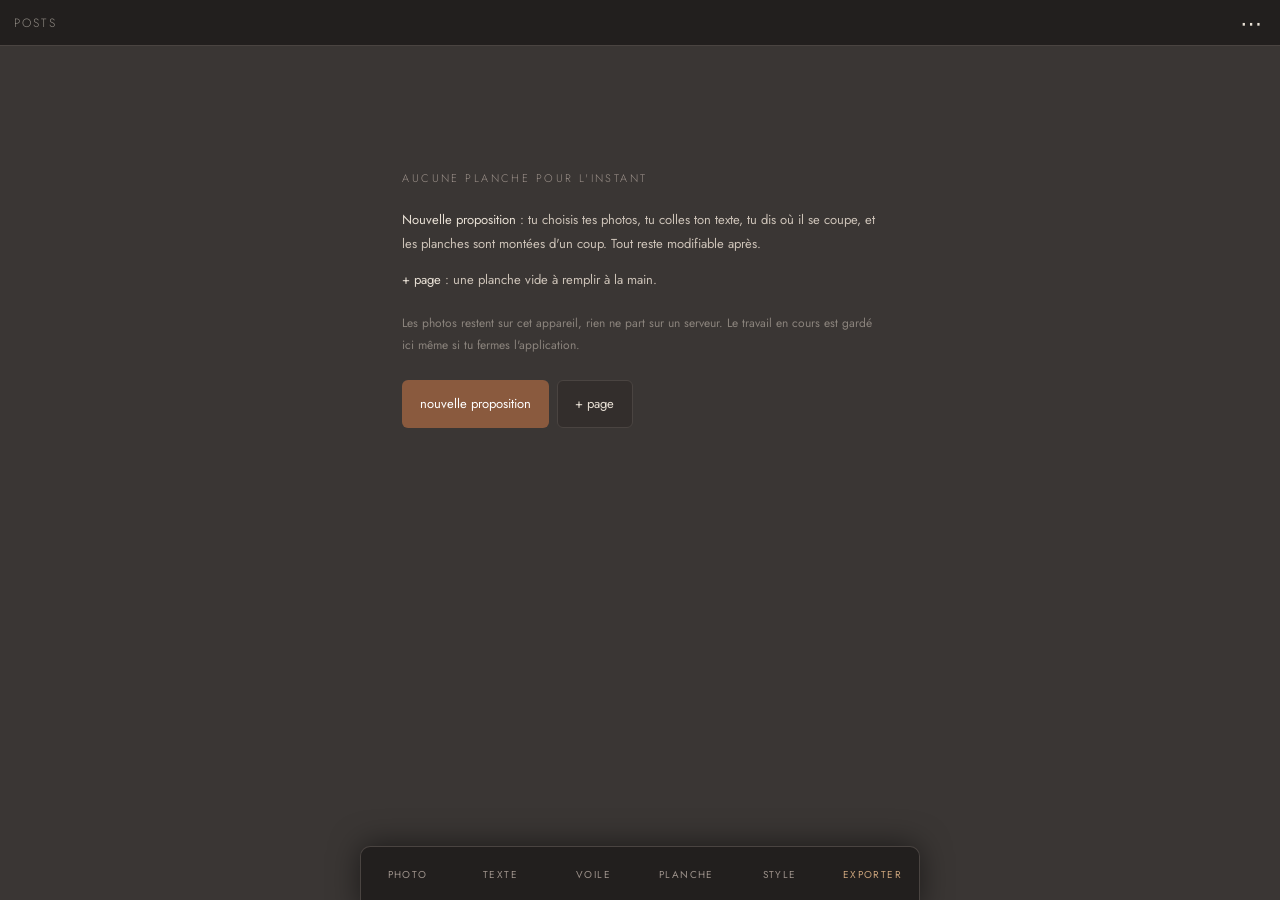
==== Posts (PC).html @ 18a252bb "Générateur de posts refait en PWA : gestes tactiles, panneaux, export par partage Remplace le fichie" ====
<!doctype html>
<html lang="fr">
<head>
<meta charset="utf-8">
<meta name="viewport" content="width=device-width,initial-scale=1,viewport-fit=cover,user-scalable=no">
<title>Posts</title>
<meta name="description" content="Générateur de planches Instagram — Lucas Machut">
<meta name="theme-color" content="#221f1e">
<meta name="mobile-web-app-capable" content="yes">
<meta name="apple-mobile-web-app-capable" content="yes">
<meta name="apple-mobile-web-app-status-bar-style" content="black-translucent">
<meta name="apple-mobile-web-app-title" content="Posts">
<link rel="icon" href="app/icons/icon-192.png">
<link rel="apple-touch-icon" href="app/icons/apple-touch-icon.png">
<link rel="preconnect" href="https://fonts.googleapis.com">
<link rel="preconnect" href="https://fonts.gstatic.com" crossorigin>
<link href="https://fonts.googleapis.com/css2?family=Special+Elite&family=Jost:wght@200;300;400&family=Questrial&family=Josefin+Sans:wght@200;300&family=Newsreader:ital,opsz,wght@0,6..72,300;1,6..72,300&display=swap" rel="stylesheet">
<style>
:root{
  --papel:#F2ECE3; --tinta:#161113; --terra:#604C41; --brasa:#8A5A3E; --areia:#D8CCBC;
  --ui:#221f1e; --ui2:#2b2725; --ui3:#332e2c; --line:#4a4441; --txt:#e8e0d5; --mut:#9c918a;
  --pw:760px; --ph:950px; --fonte:'Special Elite'; --track:.12em;
  --grainimg:none; --grainpx:512px;
  --bar:54px; --sab:env(safe-area-inset-bottom,0px); --sat:env(safe-area-inset-top,0px);
}
*{box-sizing:border-box;-webkit-tap-highlight-color:transparent}
html{-webkit-text-size-adjust:100%}
body{margin:0;background:#3a3634;color:var(--tinta);font-family:'Jost',system-ui,sans-serif;overscroll-behavior-y:none}
button,input,select,textarea{font:inherit}
button{cursor:pointer}

/* ---------- en-tete ---------- */
#top{position:fixed;top:0;left:0;right:0;z-index:50;background:var(--ui);color:var(--txt);
  padding-top:var(--sat);height:calc(46px + var(--sat));display:flex;align-items:center;gap:.6rem;
  padding-left:14px;padding-right:6px;border-bottom:1px solid var(--line);font-size:12px}
#top .brand{letter-spacing:.18em;text-transform:uppercase;opacity:.55;font-weight:300}
#pageInfo{margin-left:auto;opacity:.8}
#menuBtn{background:none;border:0;color:var(--txt);font-size:22px;line-height:1;padding:8px 12px}

/* ---------- planches ---------- */
#stage{padding:calc(60px + var(--sat)) 0 calc(var(--bar) + var(--sab) + 30px)}
body.sheet-open #stage{padding-bottom:calc(58vh + var(--bar))}
.page{width:var(--pw);height:var(--ph);margin:14px auto;background:var(--papel);position:relative;overflow:hidden;
  box-shadow:0 10px 40px rgba(0,0,0,.45);scroll-margin-top:calc(58px + var(--sat));outline:2px solid transparent;outline-offset:3px;transition:outline-color .15s}
.page.active{outline-color:var(--brasa)}
.page .num{position:absolute;bottom:6px;right:8px;font-size:10px;letter-spacing:.2em;color:#fff;opacity:.5;z-index:12;
  text-shadow:0 0 3px rgba(0,0,0,.8);padding:6px;cursor:pointer}
.page.active .num{opacity:1;color:#f5cf8a}

.ph{position:relative;overflow:hidden;background:#ddd5c9;touch-action:pan-y;cursor:grab;user-select:none;-webkit-user-select:none}
.page.active .ph{touch-action:none}
.ph.grabbing{cursor:grabbing}
.ph img{position:absolute;display:block;pointer-events:none;user-select:none;-webkit-user-drag:none;max-width:none}
.ph.sel{outline:3px solid var(--brasa);outline-offset:-3px}
.ph.empty .lab{position:absolute;inset:0;display:flex;align-items:center;justify-content:center;text-align:center;
  color:#8b7f74;font-size:12px;letter-spacing:.08em;padding:1rem}
.l-full{position:absolute;inset:0}
.l-full .ph{position:absolute;inset:0}
.l-duo{display:grid;grid-template-rows:1fr 1fr;height:100%}
.l-trio{display:grid;grid-template-rows:1fr 1fr 1fr;height:100%}
.l-duoV{display:grid;grid-template-columns:1fr 1fr;height:100%}
.l-trioV{display:grid;grid-template-columns:1fr 1fr 1fr;height:100%}

.veil{position:absolute;inset:0;z-index:2;pointer-events:none}
.grain{position:absolute;inset:0;z-index:5;pointer-events:none;mix-blend-mode:soft-light;
  background-image:var(--grainimg);background-size:var(--grainpx) var(--grainpx);background-repeat:repeat}

.over{position:absolute;z-index:10;transform:translate(-50%,-50%);
  font-family:var(--fonte),sans-serif;font-weight:200;letter-spacing:var(--track);
  font-size:calc(var(--pw) * 0.032 * var(--fs, 1));line-height:2.15;
  color:#fff;text-shadow:0 .04em .7em rgba(0,0,0,.75);white-space:pre-wrap;overflow-wrap:normal;
  touch-action:pan-y;cursor:move;user-select:none;-webkit-user-select:none;padding:.2em 0}
.page.active .over{touch-action:none}
.over.dark{color:var(--tinta);text-shadow:0 .04em .6em rgba(242,236,227,.8)}

/* ---------- etat vide ---------- */
#empty{max-width:520px;margin:12vh auto 0;padding:0 1.4rem;color:#cdc3b8;font-size:13px;line-height:1.85}
#empty h1{font-weight:300;font-size:11px;letter-spacing:.22em;text-transform:uppercase;color:var(--mut);margin:0 0 1.2rem}
#empty p{margin:0 0 .8rem}
#empty b{color:var(--txt);font-weight:400}
#empty .sm{opacity:.55;font-size:12px;margin-top:1.2rem}
#empty .acts{margin-top:1.5rem;display:flex;gap:.5rem;flex-wrap:wrap}
#empty button{background:var(--brasa);color:#fff;border:0;border-radius:6px;padding:.7rem 1.1rem;font-size:13px}
#empty button.sec{background:var(--ui3);border:1px solid var(--line);color:var(--txt)}

/* ---------- barre du bas ---------- */
#bar{position:fixed;left:0;right:0;bottom:0;z-index:70;background:var(--ui);border-top:1px solid var(--line);
  display:grid;grid-template-columns:repeat(6,1fr);height:calc(var(--bar) + var(--sab));padding-bottom:var(--sab)}
#bar button{background:none;border:0;color:var(--mut);font-size:10px;letter-spacing:.14em;text-transform:uppercase;
  padding:0;display:flex;align-items:center;justify-content:center;border-top:2px solid transparent}
#bar button.on{color:#f5cf8a;border-top-color:var(--brasa)}
#bar button[data-sheet=export]{color:#c9a27a}

/* ---------- panneau ---------- */
#sheet{position:fixed;left:50%;transform:translate(-50%,110%);bottom:calc(var(--bar) + var(--sab));width:100%;max-width:560px;
  max-height:55vh;background:#1c1a19;color:var(--txt);z-index:65;border-radius:14px 14px 0 0;box-shadow:0 -8px 30px rgba(0,0,0,.5);
  display:flex;flex-direction:column;transition:transform .22s;font-size:13px}
#sheet.open{transform:translate(-50%,0)}
.sh-head{display:flex;align-items:center;padding:.6rem .5rem .3rem 1rem;flex-shrink:0}
.sh-head span{font-size:11px;letter-spacing:.18em;text-transform:uppercase;color:var(--mut)}
#shClose{margin-left:auto;background:none;border:0;color:var(--mut);font-size:24px;line-height:1;padding:4px 12px}
#shBody{overflow-y:auto;-webkit-overflow-scrolling:touch;padding:.2rem 1rem calc(1rem + var(--sab));min-height:0}

#shBody h4,.box h4{margin:1rem 0 .45rem;font-size:10px;letter-spacing:.16em;text-transform:uppercase;color:var(--mut);font-weight:400}
.hint{color:var(--mut);font-size:12px;line-height:1.5;margin:.3rem 0 .5rem}
.hint.ok,.ok{color:#9fe09f}
.warn{color:#e0a45c;font-size:12px;line-height:1.5;margin:.4rem 0 .6rem}
.row{display:flex;align-items:center;gap:.5rem;margin:.5rem 0}
.row>span{width:74px;flex-shrink:0;color:var(--mut);font-size:12px}
.row>i{color:var(--mut)}
.row b{min-width:44px;text-align:right;font-weight:400;font-size:12px;color:#f0e8dd}
.row .hint{margin:0}
input[type=range]{flex:1;min-width:0;accent-color:var(--brasa);height:28px;margin:0}
input[type=number],input[type=text],select,textarea{background:var(--ui2);border:1px solid var(--line);color:var(--txt);border-radius:6px;padding:.5rem .6rem;font-size:14px}
input[type=number]{width:84px}
input[type=text]{flex:1;min-width:0}
select{width:100%;margin:.3rem 0}
textarea{width:100%;resize:vertical;line-height:1.6;display:block;margin:.2rem 0 .4rem}
.chips{display:flex;flex-wrap:wrap;gap:6px;margin:.2rem 0 .4rem}
.chips button{background:var(--ui3);border:1px solid var(--line);color:var(--txt);border-radius:20px;padding:.45rem .8rem;font-size:12px}
.chips button.on{background:var(--brasa);border-color:#a06a49;color:#fff}
.btns{display:flex;gap:6px;margin:.4rem 0;flex-wrap:wrap}
.btns button,.btn{flex:1;background:var(--ui3);border:1px solid var(--line);color:var(--txt);border-radius:6px;padding:.6rem .5rem;font-size:12px;text-align:center;min-width:0}
.btns button.on{background:var(--brasa);border-color:#a06a49;color:#fff}
.btns button.go,.btn.go{background:var(--brasa);border-color:#a06a49;color:#fff}
.btns button.sec{opacity:.8}
.btns button.danger{color:#e08a7a}
.btns button:disabled{opacity:.4}
button.sq{background:var(--ui3);border:1px solid var(--line);color:var(--txt);border-radius:6px;width:40px;height:34px;flex-shrink:0;padding:0}
.btn.file{position:relative;overflow:hidden;display:inline-block;cursor:pointer;flex:0 0 auto;padding:.55rem .9rem}
.btn.file input{position:absolute;inset:0;opacity:0;cursor:pointer;width:100%}
.bankctl{display:flex;gap:6px;align-items:stretch;margin:.3rem 0 .6rem}
#grid{display:grid;grid-template-columns:repeat(3,1fr);gap:6px}
#grid figure{margin:0;position:relative;background:#0e0d0d;border-radius:4px;aspect-ratio:1;overflow:hidden;cursor:pointer;
  display:flex;align-items:center;justify-content:center}
#grid img{max-width:100%;max-height:100%;object-fit:contain;display:block}
#grid figure.used{opacity:.5}
#grid figcaption{position:absolute;left:0;right:0;bottom:0;background:rgba(0,0,0,.7);color:#f5cf8a;font-size:10px;padding:2px 5px;
  white-space:nowrap;overflow:hidden;text-overflow:ellipsis}

/* ---------- modales ---------- */
#modal{display:none;position:fixed;inset:0;z-index:80;background:rgba(18,16,15,.94);color:var(--txt);overflow:auto;
  padding:calc(4vh + var(--sat)) 4vw 6vh;font-size:13px;line-height:1.7;-webkit-overflow-scrolling:touch}
#modal.open{display:block}
.box{max-width:640px;margin:0 auto;background:var(--ui);padding:1.3rem 1.2rem;border-radius:10px}
.box h2{font-weight:300;letter-spacing:.14em;text-transform:uppercase;font-size:12px;margin:0 0 1rem;color:var(--mut)}
.box p{margin:0 0 .8rem}
.box b{font-weight:400;color:#fff}
.box .lab{display:block;color:var(--mut);font-size:11px;letter-spacing:.1em;text-transform:uppercase;margin:1rem 0 .4rem}
.box .chk{display:block;margin:.4rem 0;color:var(--txt)}
.box .prev{background:#171514;border:1px solid #3a3532;border-radius:6px;padding:.6rem .8rem;max-height:220px;overflow:auto;font-size:12px;line-height:1.6;color:#c9bfb5}
.box .prev .pl{margin-bottom:.5rem}
.box .prev .pl b{color:var(--brasa);font-weight:400}
.box .prev .pl i{opacity:.5;font-size:11px}
.box .prev .pl div{padding-left:2rem}
.box .prev .mute{opacity:.4}
.box .prev .warn,.box .prev .ok{margin-bottom:.5rem}
.menu{display:flex;flex-direction:column;gap:6px}
.menu button,.menu .mbtn{background:var(--ui3);border:1px solid var(--line);color:var(--txt);border-radius:6px;padding:.75rem 1rem;text-align:left;font-size:13px;position:relative;overflow:hidden;cursor:pointer}
.menu .mbtn input{position:absolute;inset:0;opacity:0;width:100%;cursor:pointer}
.menu button.danger{color:#e08a7a}

/* ---------- toast, progression ---------- */
#toast{position:fixed;left:50%;bottom:calc(var(--bar) + var(--sab) + 14px);transform:translateX(-50%) translateY(20px);z-index:95;
  background:rgba(18,16,15,.96);color:var(--txt);border:1px solid var(--line);border-radius:8px;padding:.7rem 1rem;max-width:min(92vw,560px);
  font-size:12px;line-height:1.6;opacity:0;transition:.2s;pointer-events:none;box-shadow:0 8px 26px rgba(0,0,0,.5)}
#toast.show{opacity:1;transform:translateX(-50%)}
#prog{display:none;position:fixed;inset:0;z-index:90;background:rgba(12,11,10,.96);color:var(--txt);align-items:center;justify-content:center;flex-direction:column;font-size:14px;line-height:1.9;padding:2rem;text-align:center}
#prog.open{display:flex}
#prog .bar{width:min(340px,80vw);height:4px;background:var(--ui3);border-radius:2px;margin-top:1rem;overflow:hidden}
#prog .bar i{display:block;height:100%;width:0;background:var(--brasa);transition:width .2s}

/* ---------- apercu propre ---------- */
#quitClean{display:none;position:fixed;top:calc(12px + var(--sat));right:12px;z-index:90;background:var(--brasa);color:#fff;border:0;border-radius:6px;padding:.55rem 1rem;font-size:13px;box-shadow:0 2px 10px rgba(0,0,0,.4)}
body.clean #top,body.clean #bar,body.clean #sheet,body.clean .page .num{display:none}
body.clean .page{outline:none}
body.clean #stage{padding:16px 0}
body.clean #quitClean{display:block}

@media (min-width:900px){
  #bar{left:50%;transform:translateX(-50%);width:560px;border-left:1px solid var(--line);border-right:1px solid var(--line);border-radius:10px 10px 0 0}
}

</style>
</head>
<body>

<header id="top">
  <span class="brand">posts</span>
  <span id="pageInfo"></span>
  <button id="menuBtn" title="menu" aria-label="menu">⋯</button>
</header>

<main id="stage"></main>

<nav id="bar">
  <button data-sheet="photo">photo</button>
  <button data-sheet="texte">texte</button>
  <button data-sheet="voile">voile</button>
  <button data-sheet="page">planche</button>
  <button data-sheet="style">style</button>
  <button data-sheet="export">exporter</button>
</nav>

<div id="sheet">
  <div class="sh-head"><span id="shTitle"></span><button id="shClose" aria-label="fermer">×</button></div>
  <div id="shBody"></div>
</div>

<div id="modal"><div class="box" id="modalBox"></div></div>
<div id="toast"></div>
<div id="prog"><div id="progTxt">Préparation…</div><div class="bar"><i id="progBar"></i></div></div>
<button id="quitClean">quitter l'aperçu</button>

<script>
const __m_model = (() => {
// Modele de donnees d'une planche, migration des anciennes versions.
const VERSION = 3;

const TYPES = {
  full : { n: 1, lab: '1 photo' },
  duo  : { n: 2, lab: '2 bandes' },
  trio : { n: 3, lab: '3 bandes' },
  duoV : { n: 2, lab: '2 colonnes' },
  trioV: { n: 3, lab: '3 colonnes' },
};
const needFor = t => (TYPES[t] || TYPES.full).n;
const isVert  = t => t === 'duoV' || t === 'trioV';

const FONTS = ['Special Elite', 'Jost', 'Josefin Sans', 'Questrial', 'Newsreader'];
const TRACKS = [['.05em', 'serré'], ['.12em', 'normal'], ['.2em', 'large'], ['.28em', 'très large']];
const FORMATS = [['1080x1350', 'Instagram portrait 4:5'], ['1080x1080', 'Instagram carré 1:1'], ['1080x1920', 'story / reel 9:16']];

// taille de reference du texte : fraction de la largeur de la planche a 100 %
const TEXT_UNIT = 0.032;
const LINE_H = 2.15;

function pageVide() {
  return { type: 'full', photos: [], pos: ['50% 50%'], veil: 1, text: '', tx: 50, ty: 86,
    vmode: 'halo', vlink: true, vauto: true, vop: 0.7, wd: 78, fs: 1, al: 'center', col: 'light', wrap: true };
}

function stripHTML(h) {
  return String(h || '').replace(/<span class="grip"[^>]*><\/span>/g, '')
    .replace(/<br\s*\/?>/gi, '\n')
    .replace(/<(?:div|p)[^>]*>/gi, '\n').replace(/<\/(?:div|p)>/gi, '')
    .replace(/<[^>]+>/g, '')
    .replace(/&nbsp;/g, ' ').replace(/&amp;/g, '&').replace(/&lt;/g, '<').replace(/&gt;/g, '>')
    .replace(/^\n+/, '').replace(/\n{2,}/g, '\n');
}

// l'ancien generateur mesurait le texte en 12.5pt sur une planche de 760 px :
// 12.5 * 96/72 / 760 = 0.0219 de la largeur. La nouvelle unite vaut 0.032.
const OLD_FS = 0.0219 / TEXT_UNIT;

function migratePage(p, from) {
  if (p.over !== undefined) { if (p.text === undefined) p.text = stripHTML(p.over); delete p.over; }
  if (typeof p.text !== 'string') p.text = '';
  if (p.wrap === undefined) p.wrap = true;
  delete p.nowrap; delete p.v2;
  if (from < 3) p.fs = +(((p.fs || 1) * OLD_FS).toFixed(3));
  if (p.fs === undefined) p.fs = 1;
  if (p.vlink === undefined) p.vlink = true;
  if (p.vmode === undefined) p.vmode = 'halo';
  if (p.vauto === undefined) p.vauto = true;
  if (!p.al) p.al = 'center';
  if (!p.col) p.col = 'light';
  if (!TYPES[p.type]) p.type = 'full';
  return p;
}

// complete ou tronque les listes de photos pour coller a la mise en page
function normalize(p, freePhoto) {
  const need = needFor(p.type);
  p.photos = (p.photos || []).filter(n => n !== '' && n !== undefined && n !== null).map(String);
  while (p.photos.length < need) p.photos.push(freePhoto());
  if (p.photos.length > need) p.photos = p.photos.slice(0, need);
  ['pos', 'zoom', 'rot', 'off'].forEach(k => { if (p[k] && p[k].length > need) p[k] = p[k].slice(0, need); });
  return p;
}

return { get VERSION() { return VERSION; }, get TYPES() { return TYPES; }, get needFor() { return needFor; }, get isVert() { return isVert; }, get FONTS() { return FONTS; }, get TRACKS() { return TRACKS; }, get FORMATS() { return FORMATS; }, get TEXT_UNIT() { return TEXT_UNIT; }, get LINE_H() { return LINE_H; }, get pageVide() { return pageVide; }, get stripHTML() { return stripHTML; }, get migratePage() { return migratePage; }, get normalize() { return normalize; } };
})();

const __m_state = (() => {
// Etat global + sauvegarde locale (localStorage), avec migration des anciennes maquettes.
const { VERSION, migratePage } = __m_model;
const S = {
  pages: [], fmt: { w: 1080, h: 1350 }, gfs: 1, grain: 0, grainsize: 'moyen',
  font: 'Special Elite', track: '.12em',
};
const KEY = 'postgen-v3', OLDKEY = 'postgen-template';

function snapshot() {
  return { v: VERSION, pages: S.pages, fmt: S.fmt, gfs: S.gfs, grain: S.grain,
    grainsize: S.grainsize, font: S.font, track: S.track };
}
function applyState(o) {
  const from = typeof o.v === 'number' ? o.v : 2;      // les anciennes versions etaient des dates
  if (Array.isArray(o.pages)) S.pages = o.pages.map(p => migratePage(p, from));
  if (o.fmt && +o.fmt.w >= 200 && +o.fmt.h >= 200) S.fmt = { w: +o.fmt.w, h: +o.fmt.h };
  if (o.gfs) S.gfs = Math.max(0.3, Math.min(4, +o.gfs));
  if (o.grain !== undefined) S.grain = Math.max(0, Math.min(0.65, +o.grain || 0));
  if (['fin', 'moyen', 'gros'].includes(o.grainsize)) S.grainsize = o.grainsize;
  if (o.font) S.font = o.font;
  if (o.track) S.track = o.track;
}
let t = null;
function save() {
  clearTimeout(t);
  t = setTimeout(() => { try { localStorage.setItem(KEY, JSON.stringify(snapshot())); } catch (e) {} }, 120);
}
function load() {
  try {
    const s = localStorage.getItem(KEY) || localStorage.getItem(OLDKEY);
    if (!s) return false;
    applyState(JSON.parse(s));
    return true;
  } catch (e) { return false; }
}
function clear() {
  try { localStorage.removeItem(KEY); localStorage.removeItem(OLDKEY); } catch (e) {}
}

return { get S() { return S; }, get snapshot() { return snapshot; }, get applyState() { return applyState; }, get save() { return save; }, get load() { return load; }, get clear() { return clear; } };
})();

const __m_geometry = (() => {
// Geometrie photo : identique a l'ecran (CSS) et a l'export (canvas).
const clamp = (v, a, b) => Math.max(a, Math.min(b, v));

function coverScale(w, h, deg) {
  const a = Math.abs(deg % 180) * Math.PI / 180, c = Math.abs(Math.cos(a)), s = Math.abs(Math.sin(a));
  return Math.max((w * c + h * s) / w, (w * s + h * c) / h);
}
function parsePos(pos) {
  const a = String(pos || '50% 50%').split(' ').map(v => parseFloat(v));
  return { px: isNaN(a[0]) ? 50 : a[0], py: isNaN(a[1]) ? 50 : a[1] };
}
// l'image est posee a sa taille de couverture complete dans la zone
function placement(zw, zh, inw, inh, px, py) {
  const base = Math.max(zw / inw, zh / inh), rw = inw * base, rh = inh * base;
  return { rw, rh, dx: (zw - rw) * px / 100, dy: (zh - rh) * py / 100 };
}
// bornes du deplacement (fraction de la zone) : l'image doit continuer a couvrir le cadre
function panLimitsFrac(zw, zh, inw, inh, px, py, s) {
  const { rw, rh, dx, dy } = placement(zw, zh, inw, inh, px, py);
  const maxX = -(dx - zw / 2) * s - zw / 2, minX = zw - (dx + rw - zw / 2) * s - zw / 2;
  const maxY = -(dy - zh / 2) * s - zh / 2, minY = zh - (dy + rh - zh / 2) * s - zh / 2;
  return { minX: Math.min(minX, maxX) / zw, maxX: Math.max(minX, maxX) / zw,
           minY: Math.min(minY, maxY) / zh, maxY: Math.max(minY, maxY) / zh };
}
function clampOff(zw, zh, inw, inh, px, py, s, rot, ox, oy) {
  const L = panLimitsFrac(zw, zh, inw, inh, px, py, s);
  const k = rot ? 1 / coverScale(zw, zh, rot) : 1;   // rotation : marge reduite
  return [clamp(ox, L.minX * k, L.maxX * k), clamp(oy, L.minY * k, L.maxY * k)];
}

return { get coverScale() { return coverScale; }, get parsePos() { return parsePos; }, get placement() { return placement; }, get panLimitsFrac() { return panLimitsFrac; }, get clampOff() { return clampOff; } };
})();

const __m_veil = (() => {
// Voile : la zone sombre posee sous le texte pour le contraste.
const vyOf = p => (p.vlink === false && p.vy !== undefined) ? p.vy : (p.ty === undefined ? 86 : p.ty);
const vxOf = p => (p.vlink === false && p.vx !== undefined) ? p.vx : (p.tx === undefined ? 50 : p.tx);
const vmodeOf = p => p.vmode || 'halo';
const vwdOf = p => p.vwd === undefined ? 56 : p.vwd;
const vspOf = p => p.vsp === undefined ? 24 : p.vsp;
const vopOf = p => p.vop === undefined ? 0.70 : p.vop;

function veilStops(p) {
  const op = vopOf(p), sp = p.vsp === undefined ? 44 : p.vsp;
  const y = vyOf(p), m = vmodeOf(p), h = sp / 2;
  const cl = v => Math.max(0, Math.min(100, v));
  if (m === 'bas')  return [[cl(y - h), 0], [cl(y - h * 0.35), op * 0.5], [cl(y), op], [100, op]];
  if (m === 'haut') return [[0, op], [cl(y), op], [cl(y + h * 0.35), op * 0.5], [cl(y + h), 0]];
  return [[cl(y - h), 0], [cl(y), op], [cl(y + h), 0]];
}
const HALO = [[0, 1], [0.42, 0.92], [0.70, 0.48], [1, 0]];
function veilCSS(p) {
  if (vmodeOf(p) === 'halo') {
    const op = vopOf(p), rw = Math.max(4, vwdOf(p)) / 2, rh = Math.max(3, vspOf(p)) / 2;
    return `radial-gradient(ellipse ${rw.toFixed(1)}% ${rh.toFixed(1)}% at ${vxOf(p).toFixed(1)}% ${vyOf(p).toFixed(1)}%,` +
      HALO.map(([t, k]) => `rgba(0,0,0,${(op * k).toFixed(3)}) ${(t * 100).toFixed(0)}%`).join(',') + ')';
  }
  return 'linear-gradient(180deg,' + veilStops(p)
    .map(([s, a]) => `rgba(0,0,0,${a.toFixed(3)}) ${s.toFixed(1)}%`).join(',') + ')';
}

return { get vyOf() { return vyOf; }, get vxOf() { return vxOf; }, get vmodeOf() { return vmodeOf; }, get vwdOf() { return vwdOf; }, get vspOf() { return vspOf; }, get vopOf() { return vopOf; }, get veilStops() { return veilStops; }, get HALO() { return HALO; }, get veilCSS() { return veilCSS; } };
})();

const __m_grain = (() => {
// Grain : une tuile de bruit definie a la resolution d'export, affichee reduite a l'ecran.
const TUILE = 512;
let tile = null, key = '';
const sizePx = name => ({ fin: 2, moyen: 3, gros: 5 })[name] || 3;

function makeTile(px) {
  const n = Math.max(8, Math.round(TUILE / px));
  const small = document.createElement('canvas'); small.width = small.height = n;
  const sx = small.getContext('2d'), d = sx.createImageData(n, n), a = d.data;
  for (let i = 0; i < a.length; i += 4) {
    const v = 128 + ((Math.random() + Math.random() - 1) * 118);
    a[i] = a[i + 1] = a[i + 2] = v; a[i + 3] = 255;
  }
  sx.putImageData(d, 0, 0);
  const c = document.createElement('canvas'); c.width = c.height = TUILE;
  const x = c.getContext('2d');
  x.imageSmoothingEnabled = true; x.imageSmoothingQuality = 'high';
  x.drawImage(small, 0, 0, TUILE, TUILE);
  return c;
}
function tileFor(sizeName) {
  const k = String(sizePx(sizeName));
  if (!tile || key !== k) { tile = makeTile(sizePx(sizeName)); key = k; }
  return tile;
}

return { get TUILE() { return TUILE; }, get sizePx() { return sizePx; }, get tileFor() { return tileFor; } };
})();

const __m_photos = (() => {
// Banque de photos : apercus (blobs 1800 px) + fichiers d'origine, gardes dans IndexedDB.
// Sur l'iPhone, la photo choisie dans la pellicule EST l'original.
const DB = 'postgen-photos', VER = 3;
let dbp = null;
const PREV = {};   // nom -> objectURL de l'apercu
const ORIG = {};   // nom -> Blob d'origine
const NAT  = {};   // nom -> {w,h} de l'apercu

function open() {
  if (dbp) return dbp;
  dbp = new Promise(res => {
    let r;
    try { r = indexedDB.open(DB, VER); } catch (e) { res(null); return; }
    r.onupgradeneeded = () => {
      const db = r.result;
      if (!db.objectStoreNames.contains('fotos'))     db.createObjectStore('fotos');
      if (!db.objectStoreNames.contains('originais')) db.createObjectStore('originais');
    };
    r.onsuccess = () => res(r.result);
    r.onerror = () => res(null);
    r.onblocked = () => res(null);
  });
  return dbp;
}
async function put(store, k, v) {
  const db = await open(); if (!db) return;
  try { db.transaction(store, 'readwrite').objectStore(store).put(v, k); } catch (e) {}
}
async function del(store, k) {
  const db = await open(); if (!db) return;
  try { db.transaction(store, 'readwrite').objectStore(store).delete(k); } catch (e) {}
}
async function all(store) {
  const db = await open(); if (!db) return {};
  return new Promise(res => {
    try {
      const out = {}, c = db.transaction(store, 'readonly').objectStore(store).openCursor();
      c.onsuccess = e => { const cur = e.target.result; if (!cur) { res(out); return; } out[cur.key] = cur.value; cur.continue(); };
      c.onerror = () => res({});
    } catch (e) { res({}); }
  });
}
async function clearStores() {
  const db = await open(); if (!db) return;
  await new Promise(res => {
    try {
      const t = db.transaction(['fotos', 'originais'], 'readwrite');
      t.objectStore('fotos').clear(); t.objectStore('originais').clear();
      t.oncomplete = res; t.onerror = res; t.onabort = res;
    } catch (e) { res(); }
  });
}

const names   = () => Object.keys(PREV).sort((a, b) => a.localeCompare(b, undefined, { numeric: true }));
const urlFor  = n => PREV[n] || '';
const hasPrev = n => !!PREV[n];
const hasOrig = n => !!ORIG[n];
const origFor = n => ORIG[n];
const natOf   = n => NAT[n];
const count   = () => Object.keys(PREV).length;

function loadImage(src) {
  return new Promise((res, rej) => {
    const im = new Image();
    im.onload = () => res(im);
    im.onerror = () => rej(new Error('image illisible'));
    im.src = src;
  });
}
function dataURLtoBlob(s) {
  const [head, b64] = String(s).split(',');
  const mime = (head.match(/data:([^;]+)/) || [])[1] || 'image/jpeg';
  const bin = atob(b64); const u8 = new Uint8Array(bin.length);
  for (let i = 0; i < bin.length; i++) u8[i] = bin.charCodeAt(i);
  return new Blob([u8], { type: mime });
}
async function makePreview(blob) {
  const url = URL.createObjectURL(blob);
  try {
    const im = await loadImage(url);
    const max = 1800, sc = Math.min(1, max / Math.max(im.naturalWidth, im.naturalHeight));
    const c = document.createElement('canvas');
    c.width = Math.round(im.naturalWidth * sc); c.height = Math.round(im.naturalHeight * sc);
    const x = c.getContext('2d');
    x.imageSmoothingEnabled = true; x.imageSmoothingQuality = 'high';
    x.drawImage(im, 0, 0, c.width, c.height);
    const out = await new Promise(r => c.toBlob(r, 'image/jpeg', 0.9));
    return { blob: out, w: c.width, h: c.height };
  } finally { URL.revokeObjectURL(url); }
}
function setPreview(name, blob, w, h) {
  if (PREV[name]) { try { URL.revokeObjectURL(PREV[name]); } catch (e) {} }
  PREV[name] = URL.createObjectURL(blob);
  if (w && h) NAT[name] = { w, h };
}
const keyOf = f => f.name.replace(/\.[^.]+$/, '');

// ajoute des fichiers un par un (un seul gros decodage a la fois : l'iPhone n'aime pas plus)
async function addFiles(files, onEach) {
  const list = [...files].filter(f => /^image\//.test(f.type) || /\.(jpe?g|png|webp|heic|tiff?)$/i.test(f.name));
  const added = [];
  for (const f of list) {
    const key = keyOf(f);
    try {
      const { blob, w, h } = await makePreview(f);
      setPreview(key, blob, w, h);
      ORIG[key] = f;
      put('fotos', key, blob); put('originais', key, f);
      added.push(key);
      if (onEach) onEach(key, added.length, list.length);
    } catch (e) { console.warn('photo ignoree', f.name, e); }
  }
  return added;
}
async function remove(name) {
  if (PREV[name]) { try { URL.revokeObjectURL(PREV[name]); } catch (e) {} }
  delete PREV[name]; delete ORIG[name]; delete NAT[name];
  await del('fotos', name); await del('originais', name);
}
async function clearAll() {
  Object.keys(PREV).forEach(k => { try { URL.revokeObjectURL(PREV[k]); } catch (e) {} delete PREV[k]; });
  Object.keys(ORIG).forEach(k => delete ORIG[k]);
  Object.keys(NAT).forEach(k => delete NAT[k]);
  await clearStores();
}
// au demarrage : les photos gardees reviennent
async function restore() {
  const prev = await all('fotos');
  for (const k of Object.keys(prev)) {
    const v = prev[k];
    try {
      const blob = v instanceof Blob ? v : dataURLtoBlob(v);
      setPreview(k, blob);
      if (!(v instanceof Blob)) put('fotos', k, blob);     // ancienne banque en dataURL : on convertit
    } catch (e) {}
  }
  const org = await all('originais');
  for (const k of Object.keys(org)) if (org[k] instanceof Blob) ORIG[k] = org[k];
  // un original sans apercu : on refabrique l'apercu
  for (const k of Object.keys(ORIG)) {
    if (PREV[k]) continue;
    try { const { blob, w, h } = await makePreview(ORIG[k]); setPreview(k, blob, w, h); put('fotos', k, blob); } catch (e) {}
  }
  return Object.keys(PREV).length;
}

return { get names() { return names; }, get urlFor() { return urlFor; }, get hasPrev() { return hasPrev; }, get hasOrig() { return hasOrig; }, get origFor() { return origFor; }, get natOf() { return natOf; }, get count() { return count; }, get loadImage() { return loadImage; }, get keyOf() { return keyOf; }, get addFiles() { return addFiles; }, get remove() { return remove; }, get clearAll() { return clearAll; }, get restore() { return restore; } };
})();

const __m_gestures = (() => {
// Gestes tactiles et souris : tap, glisser, pincer, molette. Pointer events uniquement.
const dist = (a, b) => Math.hypot(a.x - b.x, a.y - b.y);

function gestures(el, h) {
  const pts = new Map();
  let mode = null, start = null, moved = false, pinch = null;

  el.addEventListener('pointerdown', e => {
    if (e.pointerType === 'mouse' && e.button !== 0) return;
    try { el.setPointerCapture(e.pointerId); } catch (_) {}
    pts.set(e.pointerId, { x: e.clientX, y: e.clientY });
    if (pts.size === 1) {
      start = { x: e.clientX, y: e.clientY }; moved = false; mode = 'press';
      if (h.onStart) h.onStart(e);
    } else if (pts.size === 2) {
      const [a, b] = [...pts.values()];
      pinch = { d: dist(a, b), cx: (a.x + b.x) / 2, cy: (a.y + b.y) / 2 };
      mode = 'pinch';
      if (h.onPinchStart) h.onPinchStart(pinch);
    }
    e.preventDefault();
  });
  el.addEventListener('pointermove', e => {
    if (!pts.has(e.pointerId)) return;
    pts.set(e.pointerId, { x: e.clientX, y: e.clientY });
    if (mode === 'pinch' && pts.size >= 2) {
      const [a, b] = [...pts.values()];
      if (h.onPinch) h.onPinch({ scale: dist(a, b) / pinch.d, cx: (a.x + b.x) / 2, cy: (a.y + b.y) / 2, start: pinch });
      return;
    }
    if (mode === 'press' || mode === 'pan') {
      const dx = e.clientX - start.x, dy = e.clientY - start.y;
      if (!moved && Math.hypot(dx, dy) > 5) { moved = true; mode = 'pan'; if (h.onPanStart) h.onPanStart(e); }
      if (mode === 'pan' && h.onPan) h.onPan(dx, dy, e);
    }
  });
  const end = (e, cancelled) => {
    if (!pts.has(e.pointerId)) return;
    pts.delete(e.pointerId);
    try { el.releasePointerCapture(e.pointerId); } catch (_) {}
    if (mode === 'pinch') {
      if (pts.size < 2) { if (h.onPinchEnd) h.onPinchEnd(); mode = pts.size ? 'done' : null; }
      return;
    }
    if (mode === 'done') { if (!pts.size) mode = null; return; }
    if (mode === 'pan') { if (h.onPanEnd) h.onPanEnd(cancelled); }
    else if (mode === 'press' && !moved && !cancelled) { if (h.onTap) h.onTap(e); }
    mode = null;
  };
  el.addEventListener('pointerup', e => end(e, false));
  el.addEventListener('pointercancel', e => end(e, true));
  if (h.onWheel) el.addEventListener('wheel', e => { e.preventDefault(); h.onWheel(e); }, { passive: false });
}

return { get gestures() { return gestures; } };
})();

const __m_render = (() => {
// Rendu des planches dans le DOM, planche par planche, et gestes dessus.
const { S, save } = __m_state;
const P = __m_photos;
const { isVert, normalize } = __m_model;
const { coverScale, placement, parsePos, clampOff } = __m_geometry;
const { veilCSS, vmodeOf } = __m_veil;
const { tileFor, TUILE } = __m_grain;
const { gestures } = __m_gestures;
const bus = new EventTarget();
const emit = (type, detail) => bus.dispatchEvent(new CustomEvent(type, { detail }));
const stage = () => document.getElementById('stage');
const root = document.documentElement;
const clamp = (v, a, b) => Math.max(a, Math.min(b, v));
const esc = s => String(s).replace(/&/g, '&amp;').replace(/"/g, '&quot;').replace(/</g, '&lt;');

const SCREEN_MAX = 760;
let PW = 760;
let active = 0;

function getActive() {
  if (!S.pages.length) return -1;
  active = clamp(active, 0, S.pages.length - 1);
  return active;
}
function setActive(i, opts = {}) {
  if (!S.pages.length) { active = 0; emit('active', { pi: -1 }); return; }
  i = clamp(i, 0, S.pages.length - 1);
  const changed = i !== active; active = i;
  document.querySelectorAll('.page.active').forEach(e => e.classList.remove('active'));
  const el = pageEl(i);
  if (el) {
    el.classList.add('active');
    if (opts.scroll) el.scrollIntoView({ behavior: 'smooth', block: 'start' });
  }
  emit('active', { pi: i, changed });
}
const pageEl = i => stage().querySelector(`.page[data-p="${i}"]`);

function usedPhotos(except) {
  const s = new Set();
  S.pages.forEach(q => { if (q !== except) (q.photos || []).forEach(n => s.add(String(n))); });
  return s;
}
function freePhoto() {
  const used = usedPhotos(null), pool = P.names();
  return pool.find(n => !used.has(n)) || pool[0] || '';
}
function neededPhotos() {
  const s = new Set();
  S.pages.forEach(p => (p.photos || []).forEach(n => { if (n !== '' && n != null) s.add(String(n)); }));
  return [...s];
}

/* ---------- construction d'une planche ---------- */
function photoHTML(name, i, p) {
  const pos = (p.pos && p.pos[i]) || '50% 50%';
  const zoom = (p.zoom && p.zoom[i]) || 1, rot = (p.rot && p.rot[i]) || 0, off = (p.off && p.off[i]) || [0, 0];
  const src = P.urlFor(name);
  return `<div class="ph${src ? '' : ' empty'}" data-i="${i}" data-num="${esc(name)}">` +
    (src ? `<img src="${src}" data-rot="${rot}" data-zoom="${zoom}" data-offx="${off[0] || 0}" data-offy="${off[1] || 0}" style="object-position:${esc(pos)}" alt="" draggable="false">`
         : `<span class="lab">${name ? esc(name) + '<br>photo manquante' : 'toucher pour choisir une photo'}</span>`) +
    `</div>`;
}
function buildPage(p, pi) {
  const el = document.createElement('div');
  el.className = 'page' + (pi === active ? ' active' : '');
  el.dataset.p = pi;
  el.style.setProperty('--fs', (p.fs || 1) * S.gfs);
  const layout = 'l-' + (p.type || 'full');
  const g = p.grain === undefined ? 1 : p.grain;
  el.innerHTML = `<div class="${layout}">${p.photos.map((n, i) => photoHTML(n, i, p)).join('')}</div>` +
    (p.veil ? `<div class="veil" style="background:${veilCSS(p)}"></div>` : '') +
    `<div class="grain" style="opacity:${(S.grain * g).toFixed(3)}"></div>` +
    (p.text && p.text.trim() ? `<div class="over${p.col === 'dark' ? ' dark' : ''}" style="left:${p.tx ?? 50}%;top:${p.ty ?? 86}%;width:${p.wd || 78}%;text-align:${p.al || 'center'}"></div>` : '') +
    `<div class="num">${pi + 1}</div>`;
  const o = el.querySelector('.over');
  if (o) { o.textContent = p.text; attachText(o, pi); }
  el.querySelectorAll('.ph').forEach(ph => {
    const img = ph.querySelector('img');
    if (img) { img.addEventListener('load', () => fit(img)); if (img.complete && img.naturalWidth) fit(img); }
    attachPhoto(ph, pi);
  });
  el.querySelector('.num').addEventListener('click', () => setActive(pi));
  return el;
}

/* ---------- gestes ---------- */
function attachPhoto(ph, pi) {
  const i = +ph.dataset.i;
  let st = null;
  const img = () => ph.querySelector('img');
  gestures(ph, {
    onTap: () => emit('tapPhoto', { pi, i }),
    onPanStart: () => {
      const im = img(); if (!im || !im.naturalWidth) { st = null; return; }
      st = { img: im, ox: +im.dataset.offx || 0, oy: +im.dataset.offy || 0, W: ph.clientWidth, H: ph.clientHeight };
      ph.classList.add('grabbing');
    },
    onPan: (dx, dy) => {
      if (!st) return;
      st.img.dataset.offx = (st.ox + dx / st.W).toFixed(5);
      st.img.dataset.offy = (st.oy + dy / st.H).toFixed(5);
      fit(st.img);
    },
    onPanEnd: () => { ph.classList.remove('grabbing'); if (st) { storeOff(pi, i, st.img); st = null; } },
    onPinchStart: () => {
      const im = img(); if (!im || !im.naturalWidth) { st = null; return; }
      const p = S.pages[pi];
      st = { img: im, z0: (p.zoom && p.zoom[i]) || 1, ox: +im.dataset.offx || 0, oy: +im.dataset.offy || 0, r: ph.getBoundingClientRect() };
    },
    onPinch: ({ scale, cx, cy, start }) => {
      if (!st) return;
      zoomAround(pi, i, st, st.z0 * scale, start.cx, start.cy, cx - start.cx, cy - start.cy);
    },
    onPinchEnd: () => { if (st) { storeOff(pi, i, st.img); st = null; } },
    onWheel: e => {
      const im = img(); if (!im || !im.naturalWidth) return;
      const p = S.pages[pi], z0 = (p.zoom && p.zoom[i]) || 1;
      const s = { img: im, z0, ox: +im.dataset.offx || 0, oy: +im.dataset.offy || 0, r: ph.getBoundingClientRect() };
      zoomAround(pi, i, s, z0 * (e.deltaY < 0 ? 1.06 : 1 / 1.06), e.clientX, e.clientY, 0, 0);
      storeOff(pi, i, im);
    },
  });
}
// le point sous les doigts reste sous les doigts
function zoomAround(pi, i, st, z, px, py, mx, my) {
  z = clamp(z, 1, 6);
  const r = st.r, cx = px - r.left - r.width / 2, cy = py - r.top - r.height / 2;
  const ox = st.ox * r.width, oy = st.oy * r.height, k = z / st.z0;
  st.img.dataset.offx = ((cx - (cx - ox) * k + mx) / r.width).toFixed(5);
  st.img.dataset.offy = ((cy - (cy - oy) * k + my) / r.height).toFixed(5);
  st.img.dataset.zoom = z; fit(st.img);
  const p = S.pages[pi]; p.zoom = p.zoom || []; p.zoom[i] = +z.toFixed(4);
  emit('zoom', { pi, i, z });
}
function storeOff(pi, i, img) {
  const p = S.pages[pi]; p.off = p.off || [];
  p.off[i] = [+img.dataset.offx, +img.dataset.offy]; save();
}
function attachText(o, pi) {
  let st = null;
  gestures(o, {
    onTap: () => emit('tapText', { pi }),
    onPanStart: () => { const p = S.pages[pi]; st = { r: pageEl(pi).getBoundingClientRect(), x0: p.tx ?? 50, y0: p.ty ?? 86 }; },
    onPan: (dx, dy) => {
      if (!st) return;
      const p = S.pages[pi];
      p.tx = +clamp(st.x0 + dx / st.r.width * 100, 4, 96).toFixed(1);
      p.ty = +clamp(st.y0 + dy / st.r.height * 100, 4, 96).toFixed(1);
      o.style.left = p.tx + '%'; o.style.top = p.ty + '%';
      if (p.vlink !== false) repaintVeil(pi);
    },
    onPanEnd: () => { st = null; save(); emit('textMoved', { pi }); },
  });
}

/* ---------- placement des photos (meme geometrie que l'export) ---------- */
function fit(img) {
  const box = img.parentNode, W = box.clientWidth, H = box.clientHeight;
  if (!W || !H || !img.naturalWidth) return;
  const rot = +img.dataset.rot || 0, z = +img.dataset.zoom || 1, s = coverScale(W, H, rot) * z;
  const { px, py } = parsePos(img.style.objectPosition);
  const inw = img.naturalWidth, inh = img.naturalHeight;
  const [ox, oy] = clampOff(W, H, inw, inh, px, py, s, rot, +img.dataset.offx || 0, +img.dataset.offy || 0);
  img.dataset.offx = ox.toFixed(5); img.dataset.offy = oy.toFixed(5);
  const { rw, rh, dx, dy } = placement(W, H, inw, inh, px, py);
  img.style.left = dx.toFixed(2) + 'px'; img.style.top = dy.toFixed(2) + 'px';
  img.style.width = rw.toFixed(2) + 'px'; img.style.height = rh.toFixed(2) + 'px';
  img.style.transformOrigin = (W / 2 - dx).toFixed(2) + 'px ' + (H / 2 - dy).toFixed(2) + 'px';
  img.style.transform = `translate(${(ox * W).toFixed(2)}px,${(oy * H).toFixed(2)}px) rotate(${rot}deg) scale(${s.toFixed(4)})`;
}
const fitAll = () => document.querySelectorAll('.ph img').forEach(fit);

/* ---------- texte ---------- */
// wrap : les vers trop longs passent a la ligne, la taille est celle demandee.
// sinon : un vers = une ligne, la planche reduit son texte pour que tout tienne.
function fitText(pg) {
  const o = pg.querySelector('.over'); if (!o) return;
  const p = S.pages[+pg.dataset.p]; if (!p) return;
  o.style.fontSize = ''; delete o.dataset.k;
  if (p.wrap !== false) { o.style.whiteSpace = 'pre-wrap'; return; }
  o.style.whiteSpace = 'pre';
  const cs = getComputedStyle(o);
  const test = document.createElement('div');
  test.style.cssText = 'position:absolute;visibility:hidden;white-space:pre;left:-9999px;top:0';
  test.style.font = cs.font; test.style.letterSpacing = cs.letterSpacing;
  document.body.appendChild(test);
  const maxw = Math.max(...p.text.split('\n').map(v => { test.textContent = v; return test.offsetWidth; }));
  test.remove();
  const target = o.clientWidth;
  if (!maxw || !target) return;
  const k = clamp(target / maxw, 0.3, 1);
  if (k < 1) { o.style.fontSize = (parseFloat(cs.fontSize) * k).toFixed(2) + 'px'; o.dataset.k = k.toFixed(4); }
  if (maxw * k > target + 0.5) o.style.whiteSpace = 'pre-wrap';   // plancher atteint : on coupe quand meme
}
const fitTextAll = () => document.querySelectorAll('.page').forEach(fitText);

// le halo reprend la taille des lignes de texte
function autoVeil(pi) {
  const p = S.pages[pi];
  if (!p || !p.veil || p.vauto === false || vmodeOf(p) !== 'halo') return;
  const pg = pageEl(pi); if (!pg) return;
  const o = pg.querySelector('.over'); if (!o) return;
  const R = pg.getBoundingClientRect();
  const rng = document.createRange(); rng.selectNodeContents(o);
  const rects = [...rng.getClientRects()].filter(x => x.width > 1 && x.height > 1);
  if (!R.width || !R.height || !rects.length) return;
  const L = Math.min(...rects.map(x => x.left)), Rg = Math.max(...rects.map(x => x.right));
  const T = Math.min(...rects.map(x => x.top)), B = Math.max(...rects.map(x => x.bottom));
  p.vwd = Math.min(100, (Rg - L) / R.width * 100 + 10);
  p.vsp = Math.min(100, (B - T) / R.height * 100 + 7);
  repaintVeil(pi);
}
const autoVeilAll = () => S.pages.forEach((q, i) => autoVeil(i));

function repaintVeil(pi) {
  const pg = pageEl(pi); if (!pg) return;
  const p = S.pages[pi], el = pg.querySelector('.veil');
  if (!p.veil) { if (el) el.remove(); return; }
  if (!el) { updatePage(pi); return; }
  el.style.background = veilCSS(p);
}
function setGrainOpacity(pi) {
  const pg = pageEl(pi), p = S.pages[pi];
  const el = pg && pg.querySelector('.grain');
  if (el) el.style.opacity = (S.grain * (p.grain === undefined ? 1 : p.grain)).toFixed(3);
}
function setPageFS(pi, fs) {
  const p = S.pages[pi]; p.fs = +clamp(fs, 0.3, 5).toFixed(3);
  const pg = pageEl(pi);
  if (pg) { pg.style.setProperty('--fs', p.fs * S.gfs); fitText(pg); autoVeil(pi); }
  save();
}
function setText(pi, text) {
  const p = S.pages[pi]; p.text = text;
  const pg = pageEl(pi); if (!pg) return;
  const o = pg.querySelector('.over');
  if (!text.trim()) { if (o) o.remove(); repaintVeil(pi); save(); return; }
  if (!o) { updatePage(pi); save(); return; }
  o.textContent = text; fitText(pg); autoVeil(pi); save();
}
function setTextStyle(pi) {
  const p = S.pages[pi], pg = pageEl(pi), o = pg && pg.querySelector('.over');
  if (!o) return;
  o.classList.toggle('dark', p.col === 'dark');
  o.style.textAlign = p.al || 'center'; o.style.width = (p.wd || 78) + '%';
  o.style.left = (p.tx ?? 50) + '%'; o.style.top = (p.ty ?? 86) + '%';
  fitText(pg); autoVeil(pi); if (p.vlink !== false) repaintVeil(pi);
}
// toutes les planches reprennent la taille de la plus contrainte
function uniformiser() {
  let m = Infinity;
  document.querySelectorAll('.page').forEach(pg => {
    const p = S.pages[+pg.dataset.p]; if (!p || !p.text.trim()) return;
    const o = pg.querySelector('.over'), k = o && o.dataset.k ? +o.dataset.k : 1;
    m = Math.min(m, (p.fs || 1) * k);
  });
  if (!isFinite(m)) return 0;
  S.pages.forEach(p => { if (p.text.trim()) p.fs = +m.toFixed(3); });
  applyGlobalFS(); save();
  return m;
}

/* ---------- global ---------- */
function applyFormat() {
  const r = S.fmt.h / S.fmt.w;
  PW = Math.min(SCREEN_MAX, window.innerWidth - 24);
  root.style.setProperty('--pw', PW + 'px');
  root.style.setProperty('--ph', Math.round(PW * r) + 'px');
  refreshGrainTexture();
  requestAnimationFrame(() => { fitAll(); fitTextAll(); autoVeilAll(); });
}
function refreshGrainTexture() {
  const t = tileFor(S.grainsize);
  root.style.setProperty('--grainimg', `url(${t.toDataURL('image/png')})`);
  root.style.setProperty('--grainpx', (TUILE * PW / S.fmt.w).toFixed(2) + 'px');
}
function applyTypo() {
  root.style.setProperty('--fonte', `'${S.font}'`);
  root.style.setProperty('--track', S.track);
  requestAnimationFrame(() => { fitTextAll(); autoVeilAll(); });
}
function applyGlobalFS() {
  document.querySelectorAll('.page').forEach(pg => {
    const p = S.pages[+pg.dataset.p]; if (p) pg.style.setProperty('--fs', (p.fs || 1) * S.gfs);
  });
  fitTextAll(); autoVeilAll();
}
const applyGrain = () => S.pages.forEach((p, i) => setGrainOpacity(i));

/* ---------- rendu ---------- */
const EMPTY = `<div id="empty">
  <h1>Aucune planche pour l'instant</h1>
  <p><b>Nouvelle proposition</b> : tu choisis tes photos, tu colles ton texte, tu dis où il se coupe,
  et les planches sont montées d'un coup. Tout reste modifiable après.</p>
  <p><b>+ page</b> : une planche vide à remplir à la main.</p>
  <p class="sm">Les photos restent sur cet appareil, rien ne part sur un serveur. Le travail en cours
  est gardé ici même si tu fermes l'application.</p>
  <div class="acts"><button data-act="gen">nouvelle proposition</button><button class="sec" data-act="addPage">+ page</button></div>
</div>`;

function renderAll() {
  const st = stage(); st.innerHTML = '';
  if (!S.pages.length) { st.innerHTML = EMPTY; setActive(0); emit('rendered'); return; }
  S.pages.forEach(p => normalize(p, freePhoto));
  const frag = document.createDocumentFragment();
  S.pages.forEach((p, pi) => frag.appendChild(buildPage(p, pi)));
  st.appendChild(frag);
  requestAnimationFrame(() => { fitAll(); fitTextAll(); autoVeilAll(); });
  setActive(getActive()); emit('rendered');
}
function updatePage(pi) {
  const p = S.pages[pi]; if (!p) return;
  normalize(p, freePhoto);
  const old = pageEl(pi), el = buildPage(p, pi);
  if (old) old.replaceWith(el); else stage().appendChild(el);
  requestAnimationFrame(() => { el.querySelectorAll('.ph img').forEach(fit); fitText(el); autoVeil(pi); });
}
let rt = null;
window.addEventListener('resize', () => { clearTimeout(rt); rt = setTimeout(applyFormat, 80); });

return { get bus() { return bus; }, get SCREEN_MAX() { return SCREEN_MAX; }, get PW() { return PW; }, get getActive() { return getActive; }, get setActive() { return setActive; }, get pageEl() { return pageEl; }, get usedPhotos() { return usedPhotos; }, get freePhoto() { return freePhoto; }, get neededPhotos() { return neededPhotos; }, get fit() { return fit; }, get fitAll() { return fitAll; }, get fitText() { return fitText; }, get fitTextAll() { return fitTextAll; }, get autoVeil() { return autoVeil; }, get autoVeilAll() { return autoVeilAll; }, get repaintVeil() { return repaintVeil; }, get setGrainOpacity() { return setGrainOpacity; }, get setPageFS() { return setPageFS; }, get setText() { return setText; }, get setTextStyle() { return setTextStyle; }, get uniformiser() { return uniformiser; }, get applyFormat() { return applyFormat; }, get refreshGrainTexture() { return refreshGrainTexture; }, get applyTypo() { return applyTypo; }, get applyGlobalFS() { return applyGlobalFS; }, get applyGrain() { return applyGrain; }, get renderAll() { return renderAll; }, get updatePage() { return updatePage; } };
})();

const __m_export = (() => {
// Export JPEG pleine resolution : dessin canvas, partage natif (iPhone) ou ZIP (PC).
const { S } = __m_state;
const P = __m_photos;
const { isVert, TEXT_UNIT, LINE_H } = __m_model;
const { coverScale, placement, parsePos, clampOff } = __m_geometry;
const { vmodeOf, vopOf, vwdOf, vspOf, vxOf, vyOf, HALO, veilStops } = __m_veil;
const { tileFor } = __m_grain;
const HAS_LS = (() => { try { return 'letterSpacing' in document.createElement('canvas').getContext('2d'); } catch (e) { return false; } })();

async function loadFull(name) {
  const f = P.origFor(name);
  if (!f) throw new Error('photo absente : ' + name);
  const url = URL.createObjectURL(f);
  try { return await P.loadImage(url); } finally { URL.revokeObjectURL(url); }
}
// interlettre : Safari ancien n'a pas ctx.letterSpacing, on pose alors les lettres une a une
function measure(x, str, sp) {
  if (HAS_LS) return x.measureText(str).width;
  let w = 0; for (const ch of str) w += x.measureText(ch).width + sp; return w;
}
function drawLine(x, str, ax, y, al, sp) {
  if (HAS_LS) { x.textAlign = al; x.fillText(str, ax, y); return; }
  const w = measure(x, str, sp);
  let cx = al === 'left' ? ax : (al === 'right' ? ax - w : ax - w / 2);
  x.textAlign = 'left';
  for (const ch of str) { x.fillText(ch, cx, y); cx += x.measureText(ch).width + sp; }
}
function wrapLines(meas, text, maxw) {
  const out = [];
  text.split('\n').forEach(par => {
    if (par.trim() === '') { out.push(''); return; }
    let line = '';
    par.split(' ').forEach(w => {
      const t = line ? line + ' ' + w : w;
      if (meas(t) > maxw && line) { out.push(line); line = w; } else line = t;
    });
    out.push(line);
  });
  return out;
}

async function drawPage(p, W, H) {
  const c = document.createElement('canvas'); c.width = W; c.height = H;
  const x = c.getContext('2d');
  x.fillStyle = '#F2ECE3'; x.fillRect(0, 0, W, H);

  const n = (p.photos || []).length, vert = isVert(p.type);
  for (let i = 0; i < n; i++) {
    const z = vert ? { x: W * i / n, y: 0, w: W / n, h: H } : { x: 0, y: H * i / n, w: W, h: H / n };
    const name = String(p.photos[i] || '');
    if (!name) continue;
    const im = await loadFull(name);
    const { px, py } = parsePos(p.pos && p.pos[i]);
    const rot = (p.rot && p.rot[i]) || 0, zm = (p.zoom && p.zoom[i]) || 1;
    const { rw, rh, dx, dy } = placement(z.w, z.h, im.naturalWidth, im.naturalHeight, px, py);
    const sc = coverScale(z.w, z.h, rot) * zm;
    const off = (p.off && p.off[i]) || [0, 0];
    const [offX, offY] = clampOff(z.w, z.h, im.naturalWidth, im.naturalHeight, px, py, sc, rot, off[0] || 0, off[1] || 0);
    x.save();
    x.beginPath(); x.rect(z.x, z.y, z.w, z.h); x.clip();
    x.translate(z.x + z.w / 2 + offX * z.w, z.y + z.h / 2 + offY * z.h);
    x.rotate(rot * Math.PI / 180); x.scale(sc, sc);
    x.translate(-z.w / 2, -z.h / 2);
    x.imageSmoothingEnabled = true; x.imageSmoothingQuality = 'high';
    x.drawImage(im, dx, dy, rw, rh);
    x.restore();
  }

  if (p.veil) {
    if (vmodeOf(p) === 'halo') {
      const op = vopOf(p), rw = Math.max(4, vwdOf(p)) / 200 * W, rh = Math.max(3, vspOf(p)) / 200 * H;
      x.save();
      x.translate(W * vxOf(p) / 100, H * vyOf(p) / 100); x.scale(rw, rh);
      const g = x.createRadialGradient(0, 0, 0, 0, 0, 1);
      HALO.forEach(([t, k]) => g.addColorStop(t, `rgba(0,0,0,${(op * k).toFixed(3)})`));
      x.fillStyle = g; x.beginPath(); x.arc(0, 0, 1, 0, Math.PI * 2); x.fill();
      x.restore();
    } else {
      const g = x.createLinearGradient(0, 0, 0, H);
      veilStops(p).forEach(([s, a]) => g.addColorStop(Math.max(0, Math.min(1, s / 100)), `rgba(0,0,0,${a})`));
      x.fillStyle = g; x.fillRect(0, 0, W, H);
    }
  }

  const gm = S.grain * (p.grain === undefined ? 1 : p.grain);
  if (gm > 0.001) {
    x.save(); x.globalAlpha = gm; x.globalCompositeOperation = 'soft-light';
    x.fillStyle = x.createPattern(tileFor(S.grainsize), 'repeat'); x.fillRect(0, 0, W, H);
    x.restore();
  }

  const raw = String(p.text || '');
  if (raw.trim() !== '') {
    const fs = W * TEXT_UNIT * (p.fs || 1) * S.gfs;
    const trk = parseFloat(S.track) || 0, wd = (p.wd || 78) / 100 * W;
    let fsz = fs;
    const setF = v => { fsz = v; x.font = `200 ${v}px "${S.font}", sans-serif`; if (HAS_LS) x.letterSpacing = (trk * v) + 'px'; };
    const meas = s => measure(x, s, trk * fsz);
    setF(fs);
    const vers = raw.split('\n');
    let lines;
    if (p.wrap !== false) lines = wrapLines(meas, raw, wd);
    else {
      const maxw = Math.max(...vers.map(meas));
      const k = Math.max(0.3, Math.min(1, wd / maxw));
      setF(fs * k);
      lines = (Math.max(...vers.map(meas)) > wd + 0.5) ? wrapLines(meas, raw, wd) : vers;
    }
    x.textBaseline = 'middle';
    const lh = fsz * LINE_H, total = lines.length * lh;
    const cx = (p.tx ?? 50) / 100 * W, cy = (p.ty ?? 86) / 100 * H;
    const al = p.al || 'center';
    const ax = al === 'left' ? cx - wd / 2 : (al === 'right' ? cx + wd / 2 : cx);
    x.fillStyle = p.col === 'dark' ? '#161113' : '#ffffff';
    x.shadowColor = p.col === 'dark' ? 'rgba(242,236,227,.8)' : 'rgba(0,0,0,.75)';
    x.shadowBlur = fsz * 0.7; x.shadowOffsetY = fsz * 0.04;
    lines.forEach((ln, i) => drawLine(x, ln, ax, cy - total / 2 + lh * (i + 0.5), al, trk * fsz));
    x.shadowBlur = 0; x.shadowOffsetY = 0;
  }
  return c;
}

function missingOriginals() {
  const s = new Set();
  S.pages.forEach(p => (p.photos || []).forEach(n => { if (n && !P.hasOrig(String(n))) s.add(String(n)); }));
  return [...s];
}

// fabrique toutes les planches ; onProgress(i, total)
async function renderAllPages(onProgress) {
  const W = S.fmt.w, H = S.fmt.h;
  try { await document.fonts.load(`200 20px "${S.font}"`); await document.fonts.ready; } catch (e) {}
  const entries = [];
  for (let i = 0; i < S.pages.length; i++) {
    if (onProgress) onProgress(i, S.pages.length);
    await new Promise(r => setTimeout(r, 15));
    const c = await drawPage(S.pages[i], W, H);
    const blob = await new Promise(r => c.toBlob(r, 'image/jpeg', 0.97));
    c.width = c.height = 1;
    entries.push({ name: `planche-${String(i + 1).padStart(2, '0')}.jpg`, blob });
  }
  if (onProgress) onProgress(S.pages.length, S.pages.length);
  return entries;
}

/* ---------- partage natif ---------- */
function canShareFiles() {
  try {
    const f = new File([new Blob(['x'])], 'x.jpg', { type: 'image/jpeg' });
    return !!(navigator.share && navigator.canShare && navigator.canShare({ files: [f] }));
  } catch (e) { return false; }
}
const toFiles = entries => entries.map(e => new File([e.blob], e.name, { type: 'image/jpeg' }));

/* ---------- ZIP (methode « store », sans dependance) ---------- */
const CRC_TABLE = (() => { const t = []; for (let n = 0; n < 256; n++) { let c = n; for (let k = 0; k < 8; k++) c = (c & 1) ? (0xEDB88320 ^ (c >>> 1)) : (c >>> 1); t[n] = c >>> 0; } return t; })();
function crc32(u8) { let c = 0xFFFFFFFF; for (let i = 0; i < u8.length; i++) c = CRC_TABLE[(c ^ u8[i]) & 0xFF] ^ (c >>> 8); return (c ^ 0xFFFFFFFF) >>> 0; }
function dosDT(d) {
  d = d || new Date();
  return { time: ((d.getHours() & 0x1F) << 11) | ((d.getMinutes() & 0x3F) << 5) | ((d.getSeconds() >> 1) & 0x1F),
           date: (((d.getFullYear() - 1980) & 0x7F) << 9) | (((d.getMonth() + 1) & 0xF) << 5) | (d.getDate() & 0x1F) };
}
async function buildZip(entries) {
  const { time, date } = dosDT(), enc = new TextEncoder();
  const chunks = [], central = []; let offset = 0;
  for (const { name, blob } of entries) {
    const data = new Uint8Array(await blob.arrayBuffer());
    const crc = crc32(data), nb = enc.encode(name);
    const lh = new DataView(new ArrayBuffer(30));
    lh.setUint32(0, 0x04034b50, true); lh.setUint16(4, 20, true); lh.setUint16(6, 0, true);
    lh.setUint16(8, 0, true); lh.setUint16(10, time, true); lh.setUint16(12, date, true);
    lh.setUint32(14, crc, true); lh.setUint32(18, data.length, true); lh.setUint32(22, data.length, true);
    lh.setUint16(26, nb.length, true); lh.setUint16(28, 0, true);
    chunks.push(new Uint8Array(lh.buffer), nb, data);
    const ch = new DataView(new ArrayBuffer(46));
    ch.setUint32(0, 0x02014b50, true); ch.setUint16(4, 20, true); ch.setUint16(6, 20, true);
    ch.setUint16(8, 0, true); ch.setUint16(10, 0, true); ch.setUint16(12, time, true); ch.setUint16(14, date, true);
    ch.setUint32(16, crc, true); ch.setUint32(20, data.length, true); ch.setUint32(24, data.length, true);
    ch.setUint16(28, nb.length, true); ch.setUint16(30, 0, true); ch.setUint16(32, 0, true);
    ch.setUint16(34, 0, true); ch.setUint16(36, 0, true); ch.setUint32(38, 0, true); ch.setUint32(42, offset, true);
    central.push(new Uint8Array(ch.buffer), nb);
    offset += 30 + nb.length + data.length;
  }
  const centralStart = offset;
  let centralSize = 0; central.forEach(c => centralSize += c.length);
  const end = new DataView(new ArrayBuffer(22));
  end.setUint32(0, 0x06054b50, true); end.setUint16(4, 0, true); end.setUint16(6, 0, true);
  end.setUint16(8, entries.length, true); end.setUint16(10, entries.length, true);
  end.setUint32(12, centralSize, true); end.setUint32(16, centralStart, true); end.setUint16(20, 0, true);
  return new Blob([...chunks, ...central, new Uint8Array(end.buffer)], { type: 'application/zip' });
}
function download(blob, name) {
  const a = document.createElement('a');
  a.href = URL.createObjectURL(blob); a.download = name;
  document.body.appendChild(a); a.click(); a.remove();
  setTimeout(() => URL.revokeObjectURL(a.href), 4000);
}
function stampName(ext) {
  const d = new Date(), pad = n => String(n).padStart(2, '0');
  return `planches-${d.getFullYear()}${pad(d.getMonth() + 1)}${pad(d.getDate())}-${pad(d.getHours())}${pad(d.getMinutes())}.${ext}`;
}

return { get drawPage() { return drawPage; }, get missingOriginals() { return missingOriginals; }, get renderAllPages() { return renderAllPages; }, get canShareFiles() { return canShareFiles; }, get toFiles() { return toFiles; }, get buildZip() { return buildZip; }, get download() { return download; }, get stampName() { return stampName; } };
})();

const __m_generator = (() => {
// Nouvelle proposition : un texte, un decoupage, un rythme -> une sequence de planches.
const { needFor, TYPES } = __m_model;
// opts : {text, cut:'lines'|'count'|'blank', per, count, bands:1|2|3, pause:0|2|3|4, ty}
function cutText(o) {
  const raw = o.text || '';
  if (!raw.trim()) return [];
  if (o.cut === 'blank')
    return raw.split(/\n\s*\n/).map(b => b.trim()).filter((b, i, a) => b !== '' || i < a.length - 1);
  const lines = raw.split('\n').map(l => l.trim()).filter(l => l !== '');
  if (o.cut === 'count') {
    const n = Math.max(1, +o.count || 1), per = lines.length / n, out = [];
    for (let i = 0; i < n; i++) out.push(lines.slice(Math.round(i * per), Math.round((i + 1) * per)).join('\n'));
    return out;
  }
  const per = Math.max(1, +o.per || 2), out = [];
  for (let i = 0; i < lines.length; i += per) out.push(lines.slice(i, i + per).join('\n'));
  return out;
}
function planPages(o) {
  const blocks = cutText(o), bands = +o.bands || 1, pause = +o.pause || 0, ty = +o.ty || 86;
  const plan = [];
  blocks.forEach((b, idx) => {
    let type = 'full';
    if (bands > 1 && b) {
      const cyc = idx % (bands === 2 ? 4 : 6);
      if (bands === 2 && cyc === 2) type = 'duo';
      if (bands === 3) { if (cyc === 2) type = 'duo'; if (cyc === 5) type = 'trio'; }
    }
    plan.push({ type, text: b, ty });
    if (pause && b && (idx + 1) % pause === 0 && idx < blocks.length - 1) plan.push({ type: 'full', text: '', ty });
  });
  return plan;
}
const needed = plan => plan.reduce((n, p) => n + needFor(p.type), 0);
const labOf = t => (TYPES[t] || TYPES.full).lab;

// pool : noms de photos disponibles. Retourne les pages ou une erreur {error}.
function generate(o, pool) {
  if (!pool.length) return { error: "Choisis d'abord des photos." };
  const plan = planPages(o);
  if (!plan.length) return { error: 'Écris un texte, ou choisis « là où je laisse une ligne vide ».' };
  const order = o.shuffle ? pool.slice().sort(() => Math.random() - 0.5) : pool.slice();
  const besoin = needed(plan);
  if (besoin > order.length)
    return { error: `Cette proposition demande ${besoin} photos et tu n'en as que ${order.length}. Aucune photo n'est utilisée deux fois : ajoute-en ${besoin - order.length}, ou réduis le nombre de planches.` };
  let pi = 0; const take = n => order.slice(pi, pi += n);
  const pages = plan.map(pl => {
    const cnt = needFor(pl.type);
    return { type: pl.type, photos: take(cnt), pos: Array(cnt).fill('50% 45%'),
      veil: pl.text ? 1 : 0, text: pl.text || '', tx: 50, ty: pl.text ? pl.ty : 86,
      vmode: 'bande', vlink: true, vauto: true, vop: +o.vop, vsp: 40, wd: 78,
      fs: 1, al: 'center', col: 'light', wrap: true };
  });
  return { pages };
}

return { get cutText() { return cutText; }, get planPages() { return planPages; }, get needed() { return needed; }, get labOf() { return labOf; }, get generate() { return generate; } };
})();

const __m_ui = (() => {
// Interface : barre du bas, panneaux, menu, generateur, export.
const { S, save, clear, snapshot, applyState } = __m_state;
const P = __m_photos;
const R = __m_render;
const { TYPES, FONTS, TRACKS, FORMATS, pageVide, needFor, VERSION } = __m_model;
const { vmodeOf, vopOf, vwdOf, vspOf, vxOf, vyOf } = __m_veil;
const X = __m_export;
const G = __m_generator;
const $  = (s, r = document) => r.querySelector(s);
const $$ = (s, r = document) => [...r.querySelectorAll(s)];
const esc = s => String(s ?? '').replace(/&/g, '&amp;').replace(/</g, '&lt;').replace(/"/g, '&quot;');
const pct = v => Math.round(v * 100) + '%';
const clamp = (v, a, b) => Math.max(a, Math.min(b, v));

let SEL = { pi: 0, i: 0 };
let SHEET = null;

/* ---------- petits utilitaires d'interface ---------- */
function toast(msg, ms) {
  const t = $('#toast'); t.textContent = msg; t.classList.add('show');
  clearTimeout(t.__t); t.__t = setTimeout(() => t.classList.remove('show'), ms || 4000);
}
const row   = (label, inner) => `<div class="row"><span>${label}</span>${inner}</div>`;
const range = (id, min, max, step, val, txt) => `<input type="range" id="${id}" min="${min}" max="${max}" step="${step}" value="${val}"><b id="${id}V">${txt}</b>`;
const chips = (name, opts, cur, style) => `<div class="chips" data-chips="${name}">${opts.map(([v, l]) =>
  `<button data-v="${esc(v)}" class="${String(v) === String(cur) ? 'on' : ''}" ${style ? `style="${style(v)}"` : ''}>${l}</button>`).join('')}</div>`;
const btns  = list => `<div class="btns">${list.map(([id, l, cls]) => `<button id="${id}" class="${cls || ''}">${l}</button>`).join('')}</div>`;
const on    = (root, id, ev, fn) => { const el = $('#' + id, root); if (el) el.addEventListener(ev, e => fn(el, e)); };
const setV  = (root, id, txt) => { const b = $('#' + id + 'V', root); if (b) b.textContent = txt; };
function bindRange(root, id, fn) { on(root, id, 'input', el => fn(+el.value, el)); }
function bindChips(root, name, fn) {
  $$(`[data-chips="${name}"] button`, root).forEach(b => b.addEventListener('click', () => {
    $$(`[data-chips="${name}"] button`, root).forEach(x => x.classList.toggle('on', x === b));
    fn(b.dataset.v);
  }));
}
function pageInfo() {
  const n = S.pages.length;
  $('#pageInfo').textContent = n ? `planche ${R.getActive() + 1} / ${n}` : '';
}
const imgOf = (pi, i) => { const pg = R.pageEl(pi); const ph = pg && pg.querySelectorAll('.ph')[i]; return ph && ph.querySelector('img'); };
function markSel() {
  $$('.ph.sel').forEach(e => e.classList.remove('sel'));
  if (SHEET !== 'photo') return;
  const pg = R.pageEl(SEL.pi); const ph = pg && pg.querySelectorAll('.ph')[SEL.i];
  if (ph) ph.classList.add('sel');
}

/* ---------- panneau du bas ---------- */
const TITLES = { photo: 'Photo', texte: 'Texte', voile: 'Voile', page: 'Planche', style: 'Style', export: 'Exporter' };
function openSheet(kind) {
  if (!S.pages.length && kind !== 'style' && kind !== 'export') { toast("Ajoute d'abord une planche : menu ⋯ ou « nouvelle proposition »."); return; }
  SHEET = kind;
  document.body.classList.add('sheet-open');
  $('#sheet').classList.add('open');
  $('#shTitle').textContent = TITLES[kind];
  $$('#bar button').forEach(b => b.classList.toggle('on', b.dataset.sheet === kind));
  renderSheet();
  if (kind !== 'style' && kind !== 'export') requestAnimationFrame(() => reveal(kind));
}
// fait remonter la partie utile de la planche dans l'espace laisse libre au-dessus du panneau
function reveal(kind) {
  const pg = R.pageEl(R.getActive()); if (!pg) return;
  let target = pg;
  if (kind === 'texte' || kind === 'voile') target = pg.querySelector('.over') || pg;
  if (kind === 'photo') target = pg.querySelectorAll('.ph')[SEL.i] || pg;
  const top = $('#top').offsetHeight + 8, sheetTop = window.innerHeight - $('#sheet').offsetHeight;
  const free = sheetTop - top; if (free < 80) return;
  const r = target.getBoundingClientRect(), pr = pg.getBoundingClientRect();
  let want;                                   // ou l'on veut le centre de la cible
  if (target === pg) want = pr.height <= free ? top + free / 2 : top + Math.min(pr.height, free) / 2;
  else want = top + free / 2;
  let delta = (r.top + r.height / 2) - want;
  // sans sortir la planche de la zone libre quand elle y tient
  if (pr.height <= free) delta = Math.max(pr.bottom - sheetTop + 8, Math.min(pr.top - top, delta));
  if (Math.abs(delta) > 6) window.scrollBy({ top: delta, behavior: 'smooth' });
}
function closeSheet() {
  SHEET = null;
  document.body.classList.remove('sheet-open');
  $('#sheet').classList.remove('open');
  $$('#bar button').forEach(b => b.classList.remove('on'));
  markSel();
}
function renderSheet() {
  const b = $('#shBody'); b.innerHTML = ''; b.scrollTop = 0;
  if (!SHEET) return;
  ({ photo: sheetPhoto, texte: sheetText, voile: sheetVeil, page: sheetPage, style: sheetStyle, export: sheetExport })[SHEET](b);
  markSel();
}

/* ---------- PHOTO ---------- */
function sheetPhoto(b) {
  const pi = R.getActive(), p = S.pages[pi];
  if (SEL.pi !== pi) SEL = { pi, i: 0 };
  const n = p.photos.length, i = clamp(SEL.i, 0, n - 1); SEL.i = i;
  const rot = (p.rot && p.rot[i]) || 0, zm = (p.zoom && p.zoom[i]) || 1;
  b.innerHTML =
    (n > 1 ? chips('slot', p.photos.map((_, k) => [k, 'photo ' + (k + 1)]), i) : '') +
    `<div class="hint">Sur la planche : glisse la photo pour la recadrer, pince à deux doigts pour zoomer.</div>` +
    row('rotation', range('rot', -180, 180, 0.5, rot, rot + '°')) +
    btns([['r-90', '−90°'], ['r0', '0°'], ['r90', '+90°'], ['rm', '−0,5°'], ['rp', '+0,5°']]) +
    row('zoom', range('zoom', 1, 6, 0.02, zm, (+zm).toFixed(2) + '×')) +
    btns([['recenter', 'recentrer la photo']]) +
    `<h4>Banque de photos</h4>
     <div class="hint">Touche une photo de la banque pour la mettre à la place de celle qui est sélectionnée.</div>
     <div class="bankctl"><input type="text" id="filtre" placeholder="filtrer par nom">
       <label class="btn file">+ ajouter<input type="file" id="addPhotos" accept="image/*" multiple></label></div>
     <div id="grid"></div>
     <div class="btns"><button id="vider" class="sec">vider la banque</button></div>`;
  const cur = () => (S.pages[pi].rot && S.pages[pi].rot[i]) || 0;
  bindChips(b, 'slot', v => { SEL.i = +v; renderSheet(); });
  bindRange(b, 'rot', v => setRot(pi, i, v, b));
  on(b, 'r-90', 'click', () => { setRot(pi, i, cur() - 90, b); renderSheet(); });
  on(b, 'r0', 'click', () => { setRot(pi, i, 0, b); renderSheet(); });
  on(b, 'r90', 'click', () => { setRot(pi, i, cur() + 90, b); renderSheet(); });
  on(b, 'rm', 'click', () => { setRot(pi, i, cur() - 0.5, b); renderSheet(); });
  on(b, 'rp', 'click', () => { setRot(pi, i, cur() + 0.5, b); renderSheet(); });
  bindRange(b, 'zoom', v => setZoom(pi, i, v, b));
  on(b, 'recenter', 'click', () => {
    const q = S.pages[pi]; q.off = q.off || []; q.off[i] = [0, 0];
    const im = imgOf(pi, i); if (im) { im.dataset.offx = 0; im.dataset.offy = 0; R.fit(im); } save();
  });
  on(b, 'filtre', 'input', () => drawGrid(b));
  on(b, 'addPhotos', 'change', async el => {
    const fs = [...el.files]; el.value = ''; if (!fs.length) return;
    await addPhotos(fs);
    drawGrid(b);
  });
  on(b, 'vider', 'click', async () => {
    if (!confirm('Vider la banque de photos gardée sur cet appareil ?\n\nLes planches et les textes restent, il faudra juste remettre les photos.')) return;
    await P.clearAll(); R.renderAll(); drawGrid(b);
  });
  drawGrid(b);
}
async function addPhotos(fs) {
  const prog = $('#prog'), txt = $('#progTxt'), bar = $('#progBar');
  prog.classList.add('open'); txt.textContent = 'Lecture des photos…'; bar.style.width = '0%';
  const added = await P.addFiles(fs, (k, done, total) => {
    txt.textContent = `Photo ${done} sur ${total}`; bar.style.width = Math.round(done / total * 100) + '%';
  });
  prog.classList.remove('open');
  if (added.length) { R.renderAll(); toast(`${added.length} photo(s) ajoutée(s).`); }
  else toast('Aucune image lisible dans ce choix.');
  return added;
}
function drawGrid(root) {
  const fEl = $('#filtre', root), f = (fEl ? fEl.value : '').trim().toLowerCase();
  const used = R.usedPhotos(null);
  const names = P.names().filter(n => !f || n.toLowerCase().includes(f));
  const g = $('#grid', root); if (!g) return;
  g.innerHTML = names.length ? names.map(n =>
    `<figure data-n="${esc(n)}" class="${used.has(n) ? 'used' : ''}"><img src="${P.urlFor(n)}" loading="lazy" alt=""><figcaption>${esc(n)}${used.has(n) ? ' •' : ''}</figcaption></figure>`).join('')
    : `<div class="hint">${P.count() ? 'Aucune photo ne correspond au filtre.' : 'La banque est vide. Ajoute des photos avec le bouton ci-dessus.'}</div>`;
  $$('figure', g).forEach(fg => fg.addEventListener('click', () => { swap(fg.dataset.n); drawGrid(root); }));
}
function swap(name) {
  const p = S.pages[SEL.pi]; if (!p) return;
  const cur = String(p.photos[SEL.i] ?? ''), nn = String(name);
  const touched = new Set([SEL.pi]);
  if (nn !== cur) {
    for (let k = 0; k < S.pages.length; k++) {           // deja placee ailleurs : on echange
      const q = S.pages[k], j = (q.photos || []).indexOf(nn);
      if (j >= 0 && !(q === p && j === SEL.i)) { q.photos[j] = cur; touched.add(k); break; }
    }
  }
  p.photos[SEL.i] = nn;
  touched.forEach(k => R.updatePage(k)); save(); markSel();
}
function setRot(pi, i, v, root) {
  const p = S.pages[pi]; let r = parseFloat(v); r = ((r + 180) % 360 + 360) % 360 - 180;
  p.rot = p.rot || []; p.rot[i] = +r.toFixed(1);
  const im = imgOf(pi, i); if (im) { im.dataset.rot = p.rot[i]; R.fit(im); }
  setV(root, 'rot', p.rot[i] + '°'); save();
}
function setZoom(pi, i, v, root) {
  const p = S.pages[pi]; p.zoom = p.zoom || []; p.off = p.off || [];
  const z0 = p.zoom[i] || 1, z = clamp(parseFloat(v), 1, 6), k = z / z0;
  const im = imgOf(pi, i);
  if (im) {
    im.dataset.offx = ((+im.dataset.offx || 0) * k).toFixed(5);
    im.dataset.offy = ((+im.dataset.offy || 0) * k).toFixed(5);
    im.dataset.zoom = z; R.fit(im);
    p.off[i] = [+im.dataset.offx, +im.dataset.offy];
  }
  p.zoom[i] = z; setV(root, 'zoom', z.toFixed(2) + '×'); save();
}

/* ---------- TEXTE ---------- */
function sheetText(b) {
  const pi = R.getActive(), p = S.pages[pi];
  if (!p.text.trim()) {
    b.innerHTML = `<div class="hint">Cette planche n'a pas de texte.</div>` + btns([['addTxt', 'ajouter un texte', 'go']]);
    on(b, 'addTxt', 'click', () => {
      p.text = 'Texte'; if (!p.veil) p.veil = 1; R.updatePage(pi); save(); renderSheet();
      const t = $('#txt', b); if (t) { t.focus(); t.select(); }
    });
    return;
  }
  b.innerHTML =
    `<textarea id="txt" rows="4" placeholder="Un retour à la ligne = un vers">${esc(p.text)}</textarea>` +
    row('taille', `<button id="fsm" class="sq">A−</button>` + range('fs', 0.4, 4, 0.02, p.fs || 1, pct(p.fs || 1)) + `<button id="fsp" class="sq">A+</button>`) +
    `<h4>Alignement</h4>` + chips('al', [['left', 'gauche'], ['center', 'centre'], ['right', 'droite']], p.al || 'center') +
    `<h4>Couleur</h4>` + chips('col', [['light', 'clair'], ['dark', 'sombre']], p.col || 'light') +
    `<h4>Vers trop longs</h4>` + chips('wrap', [['1', 'passent à la ligne'], ['0', 'réduits pour tenir sur une ligne']], p.wrap !== false ? '1' : '0') +
    row('largeur', range('wd', 28, 100, 1, p.wd || 78, (p.wd || 78) + '%')) +
    `<h4>Position</h4><div class="hint">Ou glisse directement le texte sur la planche.</div>` +
    row('horizontal', range('tx', 4, 96, 0.5, p.tx ?? 50, Math.round(p.tx ?? 50) + '%')) +
    row('vertical', range('ty', 4, 96, 0.5, p.ty ?? 86, Math.round(p.ty ?? 86) + '%')) +
    btns([['unif', 'même taille sur toutes les planches'], ['delTxt', 'supprimer le texte', 'sec']]);
  on(b, 'txt', 'input', el => R.setText(pi, el.value));
  bindRange(b, 'fs', v => { R.setPageFS(pi, v); setV(b, 'fs', pct(v)); });
  const bump = d => { R.setPageFS(pi, (S.pages[pi].fs || 1) + d); const r = $('#fs', b); r.value = S.pages[pi].fs; setV(b, 'fs', pct(S.pages[pi].fs)); };
  on(b, 'fsm', 'click', () => bump(-0.08));
  on(b, 'fsp', 'click', () => bump(0.08));
  bindChips(b, 'al', v => { p.al = v; R.setTextStyle(pi); save(); });
  bindChips(b, 'col', v => { p.col = v; R.setTextStyle(pi); save(); });
  bindChips(b, 'wrap', v => { p.wrap = v === '1'; R.setTextStyle(pi); save(); });
  bindRange(b, 'wd', v => { p.wd = v; R.setTextStyle(pi); setV(b, 'wd', v + '%'); save(); });
  bindRange(b, 'tx', v => { p.tx = v; R.setTextStyle(pi); setV(b, 'tx', Math.round(v) + '%'); save(); });
  bindRange(b, 'ty', v => { p.ty = v; R.setTextStyle(pi); setV(b, 'ty', Math.round(v) + '%'); save(); });
  on(b, 'unif', 'click', () => { const m = R.uniformiser(); if (m) toast(`Toutes les planches passent à ${pct(m)}.`); renderSheet(); });
  on(b, 'delTxt', 'click', () => { R.setText(pi, ''); renderSheet(); });
}

/* ---------- VOILE ---------- */
function sheetVeil(b) {
  const pi = R.getActive(), p = S.pages[pi], halo = vmodeOf(p) === 'halo';
  b.innerHTML = chips('veil', [['1', 'voile activé'], ['0', 'sans voile']], p.veil ? '1' : '0') + (p.veil ?
    `<h4>Forme</h4>` + chips('vmode', [['halo', 'halo'], ['bande', 'bande'], ['bas', 'vers le bas'], ['haut', 'vers le haut']], vmodeOf(p)) +
    btns([['vlink', p.vlink === false ? 'suivre le texte' : 'suit le texte ✓', p.vlink === false ? '' : 'on']]) +
    row('vertical', range('vy', 0, 100, 1, vyOf(p), Math.round(vyOf(p)) + '%')) +
    (halo ? row('horizontal', range('vx', 0, 100, 1, vxOf(p), Math.round(vxOf(p)) + '%')) +
      btns([['vauto', p.vauto === false ? 'ajuster au texte' : 'ajusté au texte ✓', p.vauto === false ? '' : 'on']]) +
      row('largeur', range('vwd', 6, 100, 1, vwdOf(p), Math.round(vwdOf(p)) + '%')) : '') +
    row('hauteur', range('vsp', 4, 100, 1, vspOf(p), Math.round(vspOf(p)) + '%')) +
    row('intensité', range('vop', 0, 1, 0.02, vopOf(p), pct(vopOf(p)))) : '');
  bindChips(b, 'veil', v => { p.veil = +v; R.updatePage(pi); save(); renderSheet(); });
  bindChips(b, 'vmode', v => { p.vmode = v; R.repaintVeil(pi); R.autoVeil(pi); save(); renderSheet(); });
  on(b, 'vlink', 'click', () => { p.vlink = p.vlink === false; if (p.vlink) { delete p.vy; delete p.vx; } R.repaintVeil(pi); save(); renderSheet(); });
  const detach = () => { p.vlink = false; const l = $('#vlink', b); if (l) { l.textContent = 'suivre le texte'; l.classList.remove('on'); } };
  bindRange(b, 'vy', v => { p.vy = v; detach(); R.repaintVeil(pi); setV(b, 'vy', Math.round(v) + '%'); save(); });
  bindRange(b, 'vx', v => { p.vx = v; detach(); R.repaintVeil(pi); setV(b, 'vx', Math.round(v) + '%'); save(); });
  on(b, 'vauto', 'click', () => { p.vauto = true; R.autoVeil(pi); save(); renderSheet(); });
  const manual = () => { p.vauto = false; const a = $('#vauto', b); if (a) { a.textContent = 'ajuster au texte'; a.classList.remove('on'); } };
  bindRange(b, 'vwd', v => { p.vwd = v; manual(); R.repaintVeil(pi); setV(b, 'vwd', Math.round(v) + '%'); save(); });
  bindRange(b, 'vsp', v => { p.vsp = v; manual(); R.repaintVeil(pi); setV(b, 'vsp', Math.round(v) + '%'); save(); });
  bindRange(b, 'vop', v => { p.vop = v; R.repaintVeil(pi); setV(b, 'vop', pct(v)); save(); });
}

/* ---------- PLANCHE ---------- */
function sheetPage(b) {
  const pi = R.getActive(), p = S.pages[pi];
  b.innerHTML = `<h4>Mise en page</h4>` + chips('type', Object.entries(TYPES).map(([k, v]) => [k, v.lab]), p.type) +
    row('grain', `<button id="gm" class="sq">−</button><b id="gv">${Math.round((p.grain ?? 1) * 100)}%</b><button id="gp" class="sq">+</button><span class="hint">de cette planche</span>`) +
    `<h4>Ordre</h4>` +
    btns([['ins', 'insérer une planche après'], ['dup', 'dupliquer']]) +
    btns([['up', '↑ monter'], ['down', '↓ descendre'], ['del', 'supprimer', 'danger']]) +
    btns([['add', '+ page à la fin', 'sec']]);
  bindChips(b, 'type', v => {
    p.type = v; const need = needFor(v); p.photos = p.photos || [];
    R.updatePage(pi); save(); if (SEL.pi === pi) SEL.i = Math.min(SEL.i, need - 1);
  });
  const grain = d => { p.grain = clamp((p.grain ?? 1) + d, 0, 2.5); R.setGrainOpacity(pi); $('#gv', b).textContent = Math.round(p.grain * 100) + '%'; save(); };
  on(b, 'gm', 'click', () => grain(-0.25));
  on(b, 'gp', 'click', () => grain(0.25));
  on(b, 'ins', 'click', () => { S.pages.splice(pi + 1, 0, pageVide()); R.renderAll(); R.setActive(pi + 1, { scroll: true }); save(); });
  on(b, 'dup', 'click', () => {
    const c = JSON.parse(JSON.stringify(p)); S.pages.splice(pi + 1, 0, c);
    c.photos = c.photos.map(() => R.freePhoto());     // la copie reprend la mise en page, pas les photos
    R.renderAll(); R.setActive(pi + 1, { scroll: true }); save();
  });
  const move = d => { const j = pi + d; if (j < 0 || j >= S.pages.length) return; [S.pages[pi], S.pages[j]] = [S.pages[j], S.pages[pi]]; R.renderAll(); R.setActive(j, { scroll: true }); save(); };
  on(b, 'up', 'click', () => move(-1));
  on(b, 'down', 'click', () => move(1));
  on(b, 'del', 'click', () => {
    if (!confirm('Supprimer cette planche ?')) return;
    S.pages.splice(pi, 1); R.renderAll(); save();
    if (!S.pages.length) closeSheet(); else { R.setActive(Math.min(pi, S.pages.length - 1)); renderSheet(); }
  });
  on(b, 'add', 'click', () => addPage());
}
function addPage() {
  S.pages.push(pageVide()); R.renderAll(); R.setActive(S.pages.length - 1, { scroll: true }); save();
}

/* ---------- STYLE (global) ---------- */
function sheetStyle(b) {
  const f = `${S.fmt.w}x${S.fmt.h}`;
  b.innerHTML = `<h4>Format</h4>` + chips('fmt', FORMATS, f) +
    `<div class="row"><span>pixels</span><input type="number" id="fw" min="200" max="6000" step="10" value="${S.fmt.w}"> <i>×</i> <input type="number" id="fh" min="200" max="6000" step="10" value="${S.fmt.h}"></div>` +
    `<h4>Police</h4>` + chips('font', FONTS.map(x => [x, x]), S.font, v => `font-family:'${v}'`) +
    `<h4>Interlettre</h4>` + chips('track', TRACKS, S.track) +
    row('taille', range('gfs', 0.4, 3, 0.02, S.gfs, pct(S.gfs)) + `<button id="gfs1" class="sq" title="remettre à 100 %">↺</button>`) +
    `<div class="hint">Taille de tout le document. Chaque planche a en plus sa propre taille dans « texte ».</div>` +
    `<h4>Grain</h4>` + row('intensité', range('grain', 0, 0.65, 0.01, S.grain, pct(S.grain))) +
    chips('gsize', [['fin', 'fin'], ['moyen', 'moyen'], ['gros', 'gros']], S.grainsize) +
    btns([['unif', 'même taille de texte sur toutes les planches'], ['clean', 'aperçu propre', 'sec']]);
  const setFmt = (w, h) => { S.fmt = { w, h }; R.applyFormat(); save(); };
  bindChips(b, 'fmt', v => { const [w, h] = v.split('x').map(Number); setFmt(w, h); $('#fw', b).value = w; $('#fh', b).value = h; });
  const custom = () => { const w = +$('#fw', b).value, h = +$('#fh', b).value; if (w >= 200 && h >= 200) { setFmt(w, h); $$('[data-chips="fmt"] button', b).forEach(x => x.classList.toggle('on', x.dataset.v === `${w}x${h}`)); } };
  on(b, 'fw', 'input', custom); on(b, 'fh', 'input', custom);
  bindChips(b, 'font', v => { S.font = v; R.applyTypo(); save(); });
  bindChips(b, 'track', v => { S.track = v; R.applyTypo(); save(); });
  bindRange(b, 'gfs', v => { S.gfs = v; R.applyGlobalFS(); setV(b, 'gfs', pct(v)); save(); });
  on(b, 'gfs1', 'click', () => { S.gfs = 1; $('#gfs', b).value = 1; R.applyGlobalFS(); setV(b, 'gfs', '100%'); save(); });
  bindRange(b, 'grain', v => { S.grain = v; R.applyGrain(); setV(b, 'grain', pct(v)); save(); });
  bindChips(b, 'gsize', v => { S.grainsize = v; R.refreshGrainTexture(); save(); });
  on(b, 'unif', 'click', () => { const m = R.uniformiser(); if (m) toast(`Toutes les planches passent à ${pct(m)}.`); });
  on(b, 'clean', 'click', () => cleanMode(true));
}

/* ---------- EXPORT ---------- */
function sheetExport(b) {
  if (!S.pages.length) { b.innerHTML = `<div class="hint">Aucune planche à exporter.</div>`; return; }
  const miss = X.missingOriginals();
  b.innerHTML = `<div class="hint">${S.pages.length} planche(s) · ${S.fmt.w} × ${S.fmt.h} px · JPEG pleine résolution</div>` +
    (miss.length
      ? `<div class="warn">Il manque l'original de ${miss.length} photo(s) : ${esc(miss.slice(0, 8).join(', '))}${miss.length > 8 ? '…' : ''}.
         Ajoute-les depuis la pellicule, elles seront reconnues par leur nom.</div>
         <label class="btn file go">ajouter les photos manquantes<input type="file" id="addMiss" accept="image/*" multiple></label>`
      : btns([['prep', 'préparer les JPEG', 'go']])) +
    `<div id="xres"></div>`;
  on(b, 'addMiss', 'change', async el => { const fs = [...el.files]; el.value = ''; if (fs.length) { await addPhotos(fs); renderSheet(); } });
  on(b, 'prep', 'click', async el => {
    el.disabled = true;
    const prog = $('#prog'), txt = $('#progTxt'), bar = $('#progBar');
    prog.classList.add('open'); bar.style.width = '0%';
    let entries;
    try {
      entries = await X.renderAllPages((i, n) => { txt.textContent = `Planche ${Math.min(i + 1, n)} sur ${n} — ${S.fmt.w} × ${S.fmt.h} px`; bar.style.width = Math.round(i / n * 100) + '%'; });
    } catch (e) { prog.classList.remove('open'); el.disabled = false; toast('Export interrompu : ' + e.message, 7000); return; }
    prog.classList.remove('open'); el.disabled = false;
    const share = X.canShareFiles();
    $('#xres', b).innerHTML = `<div class="hint ok">${entries.length} planche(s) prête(s).</div>` +
      (share ? btns([['share', 'enregistrer dans Photos / partager', 'go']]) : '') +
      btns([['zip', 'télécharger un dossier ZIP', share ? 'sec' : 'go']]) +
      (share ? `<div class="hint">Dans la feuille de partage, choisis « Enregistrer les images » pour les avoir dans Photos, puis publie-les depuis Instagram.</div>` : '');
    on(b, 'share', 'click', async () => {
      try { await navigator.share({ files: X.toFiles(entries), title: 'Planches' }); }
      catch (e) { if (e && e.name !== 'AbortError') toast('Partage impossible ici : ' + e.message + '. Essaie le ZIP.', 7000); }
    });
    on(b, 'zip', 'click', async () => {
      try { X.download(await X.buildZip(entries), X.stampName('zip')); }
      catch (e) { toast('Le ZIP n\'a pas pu être créé : ' + e.message, 7000); }
    });
  });
}

/* ---------- modales : menu, generateur, aide ---------- */
function modal(html) { $('#modalBox').innerHTML = html; $('#modal').classList.add('open'); }
function closeModal() { $('#modal').classList.remove('open'); }
function openMenu() {
  const standalone = window.matchMedia('(display-mode: standalone)').matches || navigator.standalone;
  modal(`<h2>Menu</h2><div class="menu">
    <button data-m="gen">nouvelle proposition</button>
    <button data-m="add">+ page vide à la fin</button>
    <button data-m="save">sauver la maquette (.json)</button>
    <label class="mbtn">recharger une maquette<input type="file" id="imp" accept=".json,application/json"></label>
    <button data-m="clean">aperçu propre</button>
    <button data-m="help">comment ça marche</button>
    <button data-m="reset" class="danger">réinitialiser (efface les planches)</button>
    <div class="hint">version ${VERSION} · ${P.count()} photo(s) en banque${standalone ? '' : `<br>Sur iPhone : bouton Partager de Safari → « Sur l'écran d'accueil » pour l'installer comme une application.`}</div>
  </div>`);
  const box = $('#modalBox');
  $$('[data-m]', box).forEach(el => el.addEventListener('click', () => {
    const m = el.dataset.m; closeModal();
    if (m === 'gen') openGen();
    if (m === 'add') addPage();
    if (m === 'save') X.download(new Blob([JSON.stringify(snapshot(), null, 2)], { type: 'application/json' }), 'maquette.json');
    if (m === 'clean') cleanMode(true);
    if (m === 'help') openHelp();
    if (m === 'reset') {
      if (!confirm('Effacer toutes les planches ? Les photos de la banque sont gardées.')) return;
      clear(); S.pages = []; S.gfs = 1; S.grain = 0; R.applyGrain(); R.renderAll(); closeSheet(); save();
    }
  }));
  on(box, 'imp', 'change', el => {
    const f = el.files[0]; el.value = ''; if (!f) return;
    const r = new FileReader();
    r.onload = () => {
      try { applyState(JSON.parse(r.result)); R.applyTypo(); R.applyFormat(); R.renderAll(); save(); closeModal(); toast('Maquette rechargée.'); }
      catch (e) { toast('Fichier illisible.'); }
    };
    r.readAsText(f);
  });
}
function openHelp() {
  modal(`<h2>Comment ça marche</h2>
  <p><b>Planches.</b> Touche une planche pour la sélectionner : les boutons du bas agissent sur elle.
  Le numéro en bas à droite dit laquelle est active.</p>
  <p><b>Photos.</b> Touche une photo pour ouvrir la banque et la remplacer. Sur la planche active, glisse la photo
  pour la recadrer et pince à deux doigts pour zoomer. Rotation et zoom précis sont dans « photo ».</p>
  <p><b>Texte.</b> Touche le texte pour l'éditer, ou glisse-le pour le déplacer. La taille est celle que tu choisis :
  les vers trop longs passent à la ligne. Alignement, couleur et largeur du bloc sont dans « texte ».</p>
  <p><b>Voile.</b> La zone sombre sous le texte, pour le contraste. Elle suit le texte tant que tu ne la détaches pas.</p>
  <p><b>Exporter.</b> Prépare les JPEG en pleine résolution, puis « enregistrer dans Photos » sur l'iPhone,
  ou un ZIP sur l'ordinateur. Ensuite tu publies depuis Instagram.</p>
  <p><b>Sauvegarde.</b> Tout est gardé sur cet appareil, photos comprises. « Sauver la maquette » fait un fichier
  .json des planches, sans les photos.</p>
  <p class="hint">Touche en dehors pour fermer.</p>`);
}
function openGen() {
  modal(`<h2>Nouvelle proposition</h2>
  <span class="lab">1. Les photos</span>
  <div class="row"><label class="btn file">choisir des photos<input type="file" id="genPhotos" accept="image/*" multiple></label>
    <span id="genCount" class="hint">${P.count()} photo(s) en banque</span></div>
  <label class="chk"><input type="checkbox" id="genShuffle"> mélanger l'ordre</label>
  <span class="lab">2. Le texte, et où le couper</span>
  <textarea id="genText" rows="7" placeholder="Colle ton texte ici.

Chaque retour à la ligne est un vers.
Le découpage choisi en dessous décide comment ils se répartissent."></textarea>
  <select id="genCut"><option value="lines">un nombre fixe de vers par planche</option><option value="count">répartir sur un nombre de planches</option><option value="blank">là où je laisse une ligne vide</option></select>
  <div class="row" id="rowLines"><span>vers par planche</span><input type="number" id="genPer" value="2" min="1" max="8"></div>
  <div class="row" id="rowCount" style="display:none"><span>nombre de planches</span><input type="number" id="genCount2" value="8" min="1" max="60"></div>
  <span class="lab">3. Rythme</span>
  <select id="genBands"><option value="1">une photo par planche</option><option value="2" selected>alterner 1 et 2 bandes</option><option value="3">alterner 1, 2 et 3 bandes</option></select>
  <select id="genPause"><option value="0">aucune planche muette</option><option value="3" selected>une planche muette toutes les 3</option><option value="4">une toutes les 4</option><option value="2">une sur deux</option></select>
  <select id="genPos"><option value="86" selected>texte en bas</option><option value="50">texte au centre</option><option value="16">texte en haut</option></select>
  <span class="lab">4. Aperçu du découpage</span>
  <div id="genPrev" class="prev">Colle un texte pour voir comment il sera réparti.</div>
  <span class="lab">5. Format et rendu</span>
  <select id="genFmt"><option value="">garder le format actuel</option>${FORMATS.map(([v, l]) => `<option value="${v}">${l}</option>`).join('')}</select>
  ${row('grain', range('genGrain', 0, 0.65, 0.01, S.grain || 0.25, pct(S.grain || 0.25)))}
  ${row('voile', range('genVop', 0, 1, 0.02, 0.7, '70%'))}
  ${btns([['genGo', 'générer la proposition', 'go'], ['genCancel', 'annuler', 'sec']])}
  <p class="hint">Tout reste modifiable planche par planche ensuite. Générer remplace les planches actuelles.</p>`);
  const box = $('#modalBox');
  const opts = () => ({ text: $('#genText', box).value, cut: $('#genCut', box).value, per: +$('#genPer', box).value,
    count: +$('#genCount2', box).value, bands: +$('#genBands', box).value, pause: +$('#genPause', box).value,
    ty: +$('#genPos', box).value, shuffle: $('#genShuffle', box).checked, vop: +$('#genVop', box).value });
  const preview = () => {
    const o = opts();
    $('#rowLines', box).style.display = o.cut === 'lines' ? '' : 'none';
    $('#rowCount', box).style.display = o.cut === 'count' ? '' : 'none';
    const plan = G.planPages(o), el = $('#genPrev', box);
    if (!plan.length) { el.textContent = 'Colle un texte pour voir comment il sera réparti.'; return; }
    const nb = plan.filter(p => p.text).length, besoin = G.needed(plan), dispo = P.count(), manque = besoin > dispo;
    el.innerHTML = `<div class="${manque ? 'warn' : 'ok'}">${plan.length} planches — ${nb} avec texte, ${plan.length - nb} sans — ${besoin} photos nécessaires, ${dispo} disponible(s)${manque ? ` · il en manque ${besoin - dispo}` : ''}</div>` +
      plan.map((p, i) => `<div class="pl"><b>${String(i + 1).padStart(2, '0')}</b> <i>${G.labOf(p.type)}</i>${p.text ? p.text.split('\n').map(v => `<div>${esc(v)}</div>`).join('') : '<div class="mute">image seule, sans texte</div>'}</div>`).join('');
  };
  ['genText', 'genCut', 'genPer', 'genCount2', 'genBands', 'genPause'].forEach(id => on(box, id, 'input', preview));
  bindRange(box, 'genGrain', v => setV(box, 'genGrain', pct(v)));
  bindRange(box, 'genVop', v => setV(box, 'genVop', pct(v)));
  on(box, 'genPhotos', 'change', async el => {
    const fs = [...el.files]; el.value = ''; if (!fs.length) return;
    await addPhotos(fs); $('#genCount', box).textContent = `${P.count()} photo(s) en banque`; preview();
  });
  on(box, 'genCancel', 'click', closeModal);
  on(box, 'genGo', 'click', () => {
    const o = opts(), res = G.generate(o, P.names());
    if (res.error) { toast(res.error, 8000); return; }
    const f = $('#genFmt', box).value;
    if (f) { const [w, h] = f.split('x').map(Number); S.fmt = { w, h }; }
    S.grain = +$('#genGrain', box).value;
    S.pages = res.pages;
    closeModal(); R.applyFormat(); R.renderAll(); R.applyGrain(); save();
    window.scrollTo(0, 0); R.setActive(0);
  });
  preview();
}

/* ---------- apercu propre ---------- */
function cleanMode(onOff) {
  document.body.classList.toggle('clean', onOff);
  if (onOff) closeSheet();
}

/* ---------- branchement ---------- */
function initUI() {
  $$('#bar button').forEach(b => b.addEventListener('click', () => { const k = b.dataset.sheet; SHEET === k ? closeSheet() : openSheet(k); }));
  $('#shClose').addEventListener('click', closeSheet);
  $('#menuBtn').addEventListener('click', openMenu);
  $('#modal').addEventListener('click', e => { if (e.target.id === 'modal') closeModal(); });
  $('#quitClean').addEventListener('click', () => cleanMode(false));
  $('#stage').addEventListener('click', e => {
    const a = e.target.closest('[data-act]'); if (!a) return;
    if (a.dataset.act === 'gen') openGen();
    if (a.dataset.act === 'addPage') addPage();
  });
  document.addEventListener('keydown', e => {
    if (e.key === 'Escape') {
      if (document.body.classList.contains('clean')) cleanMode(false);
      else if ($('#modal').classList.contains('open')) closeModal();
      else if (SHEET) closeSheet();
    }
  });
  R.bus.addEventListener('tapPhoto', e => {
    const { pi, i } = e.detail; R.setActive(pi); SEL = { pi, i };
    openSheet('photo');
  });
  R.bus.addEventListener('tapText', e => { R.setActive(e.detail.pi); openSheet('texte'); });
  R.bus.addEventListener('active', e => { pageInfo(); if (SHEET && e.detail.changed && SHEET !== 'style' && SHEET !== 'export') renderSheet(); });
  R.bus.addEventListener('rendered', () => { pageInfo(); markSel(); });
  R.bus.addEventListener('zoom', e => {
    if (SHEET !== 'photo' || e.detail.pi !== SEL.pi || e.detail.i !== SEL.i) return;
    const r = $('#zoom'); if (r) { r.value = e.detail.z; setV(document, 'zoom', e.detail.z.toFixed(2) + '×'); }
  });
  R.bus.addEventListener('textMoved', e => {
    if (SHEET !== 'texte') return;
    const p = S.pages[e.detail.pi], tx = $('#tx'), ty = $('#ty');
    if (tx) { tx.value = p.tx; setV(document, 'tx', Math.round(p.tx) + '%'); }
    if (ty) { ty.value = p.ty; setV(document, 'ty', Math.round(p.ty) + '%'); }
  });
}

return { get toast() { return toast; }, get openSheet() { return openSheet; }, get closeSheet() { return closeSheet; }, get addPage() { return addPage; }, get closeModal() { return closeModal; }, get cleanMode() { return cleanMode; }, get initUI() { return initUI; } };
})();

const __m_main = (() => {
// Demarrage de l'application.
const { load } = __m_state;
const P = __m_photos;
const R = __m_render;
const { initUI, toast } = __m_ui;
(async () => {
  load();
  R.applyTypo();
  R.applyFormat();
  initUI();
  R.renderAll();

  // demande au navigateur de ne pas purger nos photos
  try { if (navigator.storage && navigator.storage.persist) navigator.storage.persist(); } catch (e) {}

  const n = await P.restore();
  if (n) R.renderAll();

  if ('serviceWorker' in navigator && location.protocol !== 'file:') {
    const had = !!navigator.serviceWorker.controller;
    navigator.serviceWorker.register('sw.js').catch(() => {});
    let done = false;
    navigator.serviceWorker.addEventListener('controllerchange', () => {
      if (done || !had) return; done = true;
      toast('Nouvelle version installée.'); setTimeout(() => location.reload(), 600);
    });
  }
})();

return {  };
})();

</script>
</body>
</html>
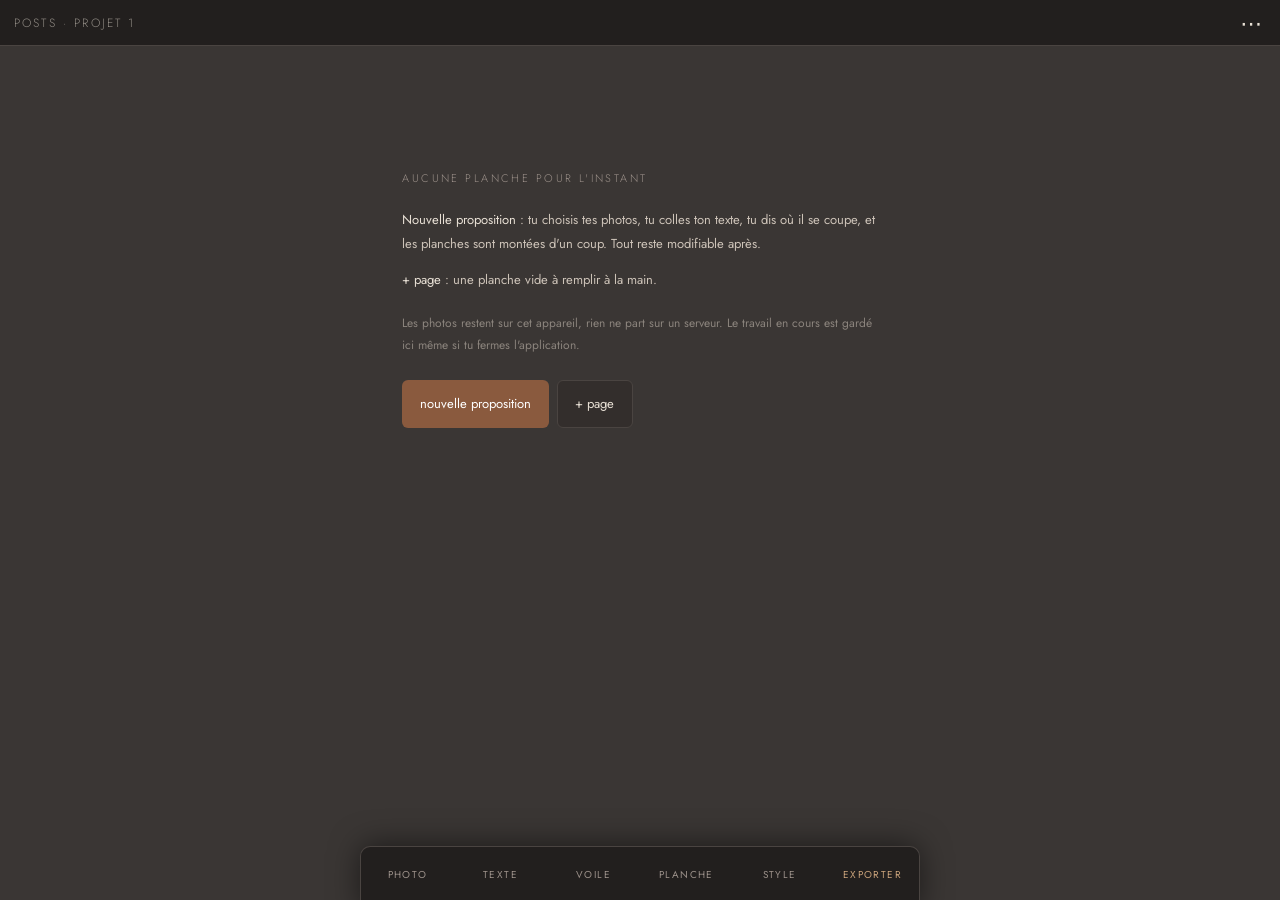
==== commit 4e67d9f2: "Projets : chaque album ou post a ses planches et sa propre banque de photos La banque ne montre que " ====
--- a/Posts (PC).html
+++ b/Posts (PC).html
@@ -34,7 +34,7 @@
   padding-top:var(--sat);height:calc(46px + var(--sat));display:flex;align-items:center;gap:.6rem;
   padding-left:14px;padding-right:6px;border-bottom:1px solid var(--line);font-size:12px}
 #top .brand{letter-spacing:.18em;text-transform:uppercase;opacity:.55;font-weight:300}
-#pageInfo{margin-left:auto;opacity:.8}
+#pageInfo{margin-left:auto;opacity:.8;white-space:nowrap;flex-shrink:0}
 #menuBtn{background:none;border:0;color:var(--txt);font-size:22px;line-height:1;padding:8px 12px}
 
 /* ---------- planches ---------- */
@@ -159,6 +159,17 @@
 .menu button,.menu .mbtn{background:var(--ui3);border:1px solid var(--line);color:var(--txt);border-radius:6px;padding:.75rem 1rem;text-align:left;font-size:13px;position:relative;overflow:hidden;cursor:pointer}
 .menu .mbtn input{position:absolute;inset:0;opacity:0;width:100%;cursor:pointer}
 .menu button.danger{color:#e08a7a}
+#top .brand{cursor:pointer;white-space:nowrap;overflow:hidden;text-overflow:ellipsis;min-width:0;flex:1 1 auto}
+.projs{display:flex;flex-direction:column;gap:6px;margin-bottom:10px}
+.proj{background:var(--ui3);border:1px solid var(--line);border-radius:6px;overflow:hidden}
+.proj.cur{border-color:var(--brasa)}
+.proj .pmain{display:block;width:100%;background:none;border:0;color:var(--txt);text-align:left;padding:.75rem 1rem .4rem;font-size:13px;cursor:pointer}
+.proj .pmain b{font-weight:400}
+.proj .pmain i{color:var(--brasa);font-style:normal;font-size:11px;margin-left:.4rem}
+.proj .pmain span{display:block;opacity:.55;font-size:11px;margin-top:.2rem}
+.proj .pacts{display:flex;gap:6px;padding:0 1rem .6rem}
+.proj .pacts button{background:none;border:1px solid var(--line);color:var(--txt);border-radius:5px;padding:.35rem .7rem;font-size:11px;cursor:pointer}
+.proj .pacts button.danger{color:#e08a7a}
 
 /* ---------- toast, progression ---------- */
 #toast{position:fixed;left:50%;bottom:calc(var(--bar) + var(--sab) + 14px);transform:translateX(-50%) translateY(20px);z-index:95;
@@ -283,13 +294,17 @@
 })();
 
 const __m_state = (() => {
-// Etat global + sauvegarde locale (localStorage), avec migration des anciennes maquettes.
+// Etat global + sauvegarde locale (localStorage), par projet, avec migration des anciennes maquettes.
+// Chaque projet a ses planches (cle postgen-v3:<id>) et sa banque de photos (voir photos.js).
+// Le tout premier projet, cree a la migration, reprend l'ancienne sauvegarde et l'ancienne banque.
 const { VERSION, migratePage } = __m_model;
-const S = {
+const DEFAULTS = () => ({
   pages: [], fmt: { w: 1080, h: 1350 }, gfs: 1, grain: 0, grainsize: 'moyen',
   font: 'Special Elite', track: '.12em',
-};
-const KEY = 'postgen-v3', OLDKEY = 'postgen-template';
+});
+const S = DEFAULTS();
+const OLD3 = 'postgen-v3', OLDKEY = 'postgen-template', IDX = 'postgen-projets';
+const keyOf = id => 'postgen-v3:' + id;
 
 function snapshot() {
   return { v: VERSION, pages: S.pages, fmt: S.fmt, gfs: S.gfs, grain: S.grain,
@@ -305,24 +320,92 @@
   if (o.font) S.font = o.font;
   if (o.track) S.track = o.track;
 }
+function resetS() { Object.assign(S, DEFAULTS()); }
+
+/* ---------- projets ---------- */
+let IX = null;   // { cur, list: [{ id, name, upd, legacy }] }
+function readIdx() { try { return JSON.parse(localStorage.getItem(IDX) || 'null'); } catch (e) { return null; } }
+function writeIdx() { try { localStorage.setItem(IDX, JSON.stringify(IX)); } catch (e) {} }
+const newId = () => 'p' + Date.now().toString(36) + Math.random().toString(36).slice(2, 6);
+
+const projects = () => [...IX.list].sort((a, b) => (b.upd || 0) - (a.upd || 0));
+const current  = () => IX.list.find(p => p.id === IX.cur);
+function pagesCount(id) {
+  if (id === IX.cur) return S.pages.length;
+  try { const o = JSON.parse(localStorage.getItem(keyOf(id)) || 'null'); return o && Array.isArray(o.pages) ? o.pages.length : 0; }
+  catch (e) { return 0; }
+}
+
+// premiere ouverture : l'ancienne sauvegarde devient « Projet 1 », sans toucher aux anciennes cles
+function migrate() {
+  IX = readIdx();
+  if (IX && Array.isArray(IX.list) && IX.list.length) {
+    if (!IX.list.some(p => p.id === IX.cur)) IX.cur = IX.list[0].id;
+    return;
+  }
+  const id = 'p1';
+  IX = { cur: id, list: [{ id, name: 'Projet 1', upd: Date.now(), legacy: true }] };
+  try {
+    const old = localStorage.getItem(OLD3) || localStorage.getItem(OLDKEY);
+    if (old && !localStorage.getItem(keyOf(id))) localStorage.setItem(keyOf(id), old);
+  } catch (e) {}
+  writeIdx();
+}
+
 let t = null;
-function save() {
-  clearTimeout(t);
-  t = setTimeout(() => { try { localStorage.setItem(KEY, JSON.stringify(snapshot())); } catch (e) {} }, 120);
-}
+function writeNow() {
+  clearTimeout(t); t = null;
+  try { localStorage.setItem(keyOf(IX.cur), JSON.stringify(snapshot())); } catch (e) {}
+  const p = current(); if (p) { p.upd = Date.now(); writeIdx(); }
+}
+function save() { clearTimeout(t); t = setTimeout(writeNow, 120); }
+function flush() { if (t) writeNow(); }
+
 function load() {
+  migrate();
+  resetS();
   try {
-    const s = localStorage.getItem(KEY) || localStorage.getItem(OLDKEY);
+    const s = localStorage.getItem(keyOf(IX.cur));
     if (!s) return false;
     applyState(JSON.parse(s));
     return true;
   } catch (e) { return false; }
 }
+// efface les planches du projet ouvert seulement
 function clear() {
-  try { localStorage.removeItem(KEY); localStorage.removeItem(OLDKEY); } catch (e) {}
-}
-
-return { get S() { return S; }, get snapshot() { return snapshot; }, get applyState() { return applyState; }, get save() { return save; }, get load() { return load; }, get clear() { return clear; } };
+  try { localStorage.removeItem(keyOf(IX.cur)); } catch (e) {}
+}
+
+function openProject(id) {
+  flush();
+  if (!IX.list.some(p => p.id === id)) return false;
+  IX.cur = id; writeIdx();
+  return load();
+}
+function createProject(name, state) {
+  flush();
+  const id = newId();
+  IX.list.push({ id, name: String(name || 'Sans nom').trim() || 'Sans nom', upd: Date.now() });
+  IX.cur = id; writeIdx();
+  resetS();
+  if (state) applyState(state);
+  writeNow();
+  return id;
+}
+function renameProject(id, name) {
+  const p = IX.list.find(q => q.id === id); if (!p) return;
+  p.name = String(name || '').trim() || p.name; writeIdx();
+}
+// retire le projet de la liste et ses planches ; la banque est videe par l'appelant (photos.js)
+function deleteProject(id) {
+  IX.list = IX.list.filter(p => p.id !== id);
+  try { localStorage.removeItem(keyOf(id)); } catch (e) {}
+  if (!IX.list.length) IX.list.push({ id: newId(), name: 'Projet 1', upd: Date.now() });
+  if (IX.cur === id) IX.cur = projects()[0].id;
+  writeIdx();
+}
+
+return { get S() { return S; }, get snapshot() { return snapshot; }, get applyState() { return applyState; }, get projects() { return projects; }, get current() { return current; }, get pagesCount() { return pagesCount; }, get save() { return save; }, get flush() { return flush; }, get load() { return load; }, get clear() { return clear; }, get openProject() { return openProject; }, get createProject() { return createProject; }, get renameProject() { return renameProject; }, get deleteProject() { return deleteProject; } };
 })();
 
 const __m_geometry = (() => {
@@ -445,34 +528,64 @@
   });
   return dbp;
 }
+/* ---------- une banque par projet ----------
+   Les cles sont « <projet>/<nom> ». Le projet issu de la migration (legacy) garde les
+   anciennes cles sans prefixe : rien n'est recopie, l'ancienne banque devient la sienne. */
+let PROJ = { id: '', legacy: true };
+function setProject(id, legacy) { PROJ = { id: String(id), legacy: !!legacy }; }
+const belongs = (k, pr) => pr.legacy ? !String(k).includes('/') : String(k).startsWith(pr.id + '/');
+const fk = (n, pr = PROJ) => pr.legacy ? String(n) : pr.id + '/' + n;
+const short = (k, pr = PROJ) => pr.legacy ? String(k) : String(k).slice(pr.id.length + 1);
+
 async function put(store, k, v) {
   const db = await open(); if (!db) return;
-  try { db.transaction(store, 'readwrite').objectStore(store).put(v, k); } catch (e) {}
+  try { db.transaction(store, 'readwrite').objectStore(store).put(v, fk(k)); } catch (e) {}
 }
 async function del(store, k) {
   const db = await open(); if (!db) return;
-  try { db.transaction(store, 'readwrite').objectStore(store).delete(k); } catch (e) {}
-}
-async function all(store) {
-  const db = await open(); if (!db) return {};
+  try { db.transaction(store, 'readwrite').objectStore(store).delete(fk(k)); } catch (e) {}
+}
+// cles completes d'un projet dans un magasin
+async function keysOf(store, pr) {
+  const db = await open(); if (!db) return [];
   return new Promise(res => {
     try {
-      const out = {}, c = db.transaction(store, 'readonly').objectStore(store).openCursor();
-      c.onsuccess = e => { const cur = e.target.result; if (!cur) { res(out); return; } out[cur.key] = cur.value; cur.continue(); };
-      c.onerror = () => res({});
-    } catch (e) { res({}); }
-  });
-}
-async function clearStores() {
+      const out = [], c = db.transaction(store, 'readonly').objectStore(store).openKeyCursor();
+      c.onsuccess = e => { const cur = e.target.result; if (!cur) { res(out); return; } if (belongs(cur.key, pr)) out.push(cur.key); cur.continue(); };
+      c.onerror = () => res([]);
+    } catch (e) { res([]); }
+  });
+}
+async function getMany(store, keys) {
+  const db = await open(); if (!db || !keys.length) return {};
+  return new Promise(res => {
+    const out = {};
+    try {
+      const os = db.transaction(store, 'readonly').objectStore(store);
+      let left = keys.length;
+      keys.forEach(k => { const r = os.get(k); r.onsuccess = () => { out[k] = r.result; if (!--left) res(out); }; r.onerror = () => { if (!--left) res(out); }; });
+    } catch (e) { res(out); }
+  });
+}
+async function dropKeys(pr) {
   const db = await open(); if (!db) return;
+  const kf = await keysOf('fotos', pr), ko = await keysOf('originais', pr);
   await new Promise(res => {
     try {
       const t = db.transaction(['fotos', 'originais'], 'readwrite');
-      t.objectStore('fotos').clear(); t.objectStore('originais').clear();
+      kf.forEach(k => t.objectStore('fotos').delete(k)); ko.forEach(k => t.objectStore('originais').delete(k));
       t.oncomplete = res; t.onerror = res; t.onabort = res;
     } catch (e) { res(); }
   });
 }
+// nombre de photos d'un projet, pour la liste des projets
+async function countFor(id, legacy) {
+  const pr = { id: String(id), legacy: !!legacy };
+  const a = await keysOf('fotos', pr), b = await keysOf('originais', pr);
+  return new Set([...a, ...b]).size;
+}
+// efface la banque d'un projet (jamais les fichiers de l'appareil)
+async function dropProject(id, legacy) { await dropKeys({ id: String(id), legacy: !!legacy }); }
 
 const names   = () => Object.keys(PREV).sort((a, b) => a.localeCompare(b, undefined, { numeric: true }));
 const urlFor  = n => PREV[n] || '';
@@ -540,15 +653,25 @@
   delete PREV[name]; delete ORIG[name]; delete NAT[name];
   await del('fotos', name); await del('originais', name);
 }
-async function clearAll() {
+function forget() {
   Object.keys(PREV).forEach(k => { try { URL.revokeObjectURL(PREV[k]); } catch (e) {} delete PREV[k]; });
   Object.keys(ORIG).forEach(k => delete ORIG[k]);
   Object.keys(NAT).forEach(k => delete NAT[k]);
-  await clearStores();
-}
-// au demarrage : les photos gardees reviennent
+}
+// vide la banque du projet ouvert seulement
+async function clearAll() {
+  forget();
+  await dropKeys(PROJ);
+}
+// au demarrage ou en changeant de projet : les photos du projet ouvert reviennent, et elles seules
 async function restore() {
-  const prev = await all('fotos');
+  forget();
+  const pr = PROJ;
+  const kf = await keysOf('fotos', pr);
+  const prevFull = await getMany('fotos', kf);
+  if (pr !== PROJ) return 0;                                // projet change entre-temps
+  const prev = {};
+  Object.keys(prevFull).forEach(k => { prev[short(k, pr)] = prevFull[k]; });
   for (const k of Object.keys(prev)) {
     const v = prev[k];
     try {
@@ -557,8 +680,10 @@
       if (!(v instanceof Blob)) put('fotos', k, blob);     // ancienne banque en dataURL : on convertit
     } catch (e) {}
   }
-  const org = await all('originais');
-  for (const k of Object.keys(org)) if (org[k] instanceof Blob) ORIG[k] = org[k];
+  const ko = await keysOf('originais', pr);
+  const orgFull = await getMany('originais', ko);
+  if (pr !== PROJ) return 0;
+  for (const k of Object.keys(orgFull)) if (orgFull[k] instanceof Blob) ORIG[short(k, pr)] = orgFull[k];
   // un original sans apercu : on refabrique l'apercu
   for (const k of Object.keys(ORIG)) {
     if (PREV[k]) continue;
@@ -567,7 +692,7 @@
   return Object.keys(PREV).length;
 }
 
-return { get names() { return names; }, get urlFor() { return urlFor; }, get hasPrev() { return hasPrev; }, get hasOrig() { return hasOrig; }, get origFor() { return origFor; }, get natOf() { return natOf; }, get count() { return count; }, get loadImage() { return loadImage; }, get keyOf() { return keyOf; }, get addFiles() { return addFiles; }, get remove() { return remove; }, get clearAll() { return clearAll; }, get restore() { return restore; } };
+return { get setProject() { return setProject; }, get countFor() { return countFor; }, get dropProject() { return dropProject; }, get names() { return names; }, get urlFor() { return urlFor; }, get hasPrev() { return hasPrev; }, get hasOrig() { return hasOrig; }, get origFor() { return origFor; }, get natOf() { return natOf; }, get count() { return count; }, get loadImage() { return loadImage; }, get keyOf() { return keyOf; }, get addFiles() { return addFiles; }, get remove() { return remove; }, get clearAll() { return clearAll; }, get restore() { return restore; } };
 })();
 
 const __m_gestures = (() => {
@@ -1221,7 +1346,7 @@
 
 const __m_ui = (() => {
 // Interface : barre du bas, panneaux, menu, generateur, export.
-const { S, save, clear, snapshot, applyState } = __m_state;
+const { S, save, clear, snapshot, applyState, current, projects, pagesCount, openProject, createProject, renameProject, deleteProject } = __m_state;
 const P = __m_photos;
 const R = __m_render;
 const { TYPES, FONTS, TRACKS, FORMATS, pageVide, needFor, VERSION } = __m_model;
@@ -1256,7 +1381,12 @@
     fn(b.dataset.v);
   }));
 }
+function projInfo() {
+  const p = current(), b = $('#top .brand');
+  if (b) b.textContent = 'posts · ' + (p ? p.name : '');
+}
 function pageInfo() {
+  projInfo();
   const n = S.pages.length;
   $('#pageInfo').textContent = n ? `planche ${R.getActive() + 1} / ${n}` : '';
 }
@@ -1575,21 +1705,23 @@
 function openMenu() {
   const standalone = window.matchMedia('(display-mode: standalone)').matches || navigator.standalone;
   modal(`<h2>Menu</h2><div class="menu">
+    <button data-m="proj">projets</button>
     <button data-m="gen">nouvelle proposition</button>
     <button data-m="add">+ page vide à la fin</button>
     <button data-m="save">sauver la maquette (.json)</button>
-    <label class="mbtn">recharger une maquette<input type="file" id="imp" accept=".json,application/json"></label>
+    <label class="mbtn">recharger une maquette (nouveau projet)<input type="file" id="imp" accept=".json,application/json"></label>
     <button data-m="clean">aperçu propre</button>
     <button data-m="help">comment ça marche</button>
     <button data-m="reset" class="danger">réinitialiser (efface les planches)</button>
-    <div class="hint">version ${VERSION} · ${P.count()} photo(s) en banque${standalone ? '' : `<br>Sur iPhone : bouton Partager de Safari → « Sur l'écran d'accueil » pour l'installer comme une application.`}</div>
+    <div class="hint">projet « ${esc(current().name)} » · ${P.count()} photo(s) dans sa banque · version ${VERSION}${standalone ? '' : `<br>Sur iPhone : bouton Partager de Safari → « Sur l'écran d'accueil » pour l'installer comme une application.`}</div>
   </div>`);
   const box = $('#modalBox');
   $$('[data-m]', box).forEach(el => el.addEventListener('click', () => {
     const m = el.dataset.m; closeModal();
+    if (m === 'proj') openProjects();
     if (m === 'gen') openGen();
     if (m === 'add') addPage();
-    if (m === 'save') X.download(new Blob([JSON.stringify(snapshot(), null, 2)], { type: 'application/json' }), 'maquette.json');
+    if (m === 'save') X.download(new Blob([JSON.stringify(snapshot(), null, 2)], { type: 'application/json' }), fileName(current().name) + '.json');
     if (m === 'clean') cleanMode(true);
     if (m === 'help') openHelp();
     if (m === 'reset') {
@@ -1600,11 +1732,61 @@
   on(box, 'imp', 'change', el => {
     const f = el.files[0]; el.value = ''; if (!f) return;
     const r = new FileReader();
-    r.onload = () => {
-      try { applyState(JSON.parse(r.result)); R.applyTypo(); R.applyFormat(); R.renderAll(); save(); closeModal(); toast('Maquette rechargée.'); }
-      catch (e) { toast('Fichier illisible.'); }
+    r.onload = async () => {
+      let o; try { o = JSON.parse(r.result); } catch (e) { toast('Fichier illisible.'); return; }
+      const name = f.name.replace(/\.json$/i, '').replace(/[-_]+/g, ' ').trim();
+      createProject(name, o);
+      await afterSwitch();
+      toast(`Projet « ${current().name} » créé. Sa banque est vide : ajoute ses photos dans « photo ».`, 7000);
     };
     r.readAsText(f);
+  });
+}
+
+/* ---------- projets ---------- */
+const fileName = s => String(s || 'maquette').replace(/[\\/:*?"<>|]+/g, ' ').trim() || 'maquette';
+async function afterSwitch() {
+  const p = current();
+  P.setProject(p.id, p.legacy);
+  closeModal(); closeSheet(); SEL = { pi: 0, i: 0 };
+  R.applyTypo(); R.applyFormat(); R.applyGrain(); R.setActive(0); R.renderAll();
+  await P.restore();
+  R.renderAll();
+}
+async function openProjects() {
+  const cur = current().id, list = projects();
+  const counts = await Promise.all(list.map(p => P.countFor(p.id, p.legacy)));
+  const date = ts => ts ? new Date(ts).toLocaleDateString('fr-FR', { day: '2-digit', month: '2-digit', year: 'numeric' }) : '';
+  modal(`<h2>Projets</h2><div class="projs">${list.map((p, k) => `
+    <div class="proj${p.id === cur ? ' cur' : ''}" data-id="${esc(p.id)}">
+      <button class="pmain" data-pa="open"><b>${esc(p.name)}</b>${p.id === cur ? ' <i>ouvert</i>' : ''}
+        <span>${pagesCount(p.id)} planche(s) · ${counts[k]} photo(s) · ${date(p.upd)}</span></button>
+      <div class="pacts"><button data-pa="ren">renommer</button><button data-pa="del" class="danger">supprimer</button></div>
+    </div>`).join('')}</div>
+    <div class="menu"><button id="newProj">+ nouveau projet</button></div>
+    <div class="hint">Chaque projet a ses planches et sa propre banque de photos.</div>`);
+  const box = $('#modalBox');
+  $$('.proj', box).forEach(el => {
+    const id = el.dataset.id, p = list.find(q => q.id === id);
+    $$('[data-pa]', el).forEach(b => b.addEventListener('click', async () => {
+      const a = b.dataset.pa;
+      if (a === 'open') { if (id !== current().id) { openProject(id); await afterSwitch(); toast(`Projet « ${p.name} » ouvert.`); } else closeModal(); }
+      if (a === 'ren') {
+        const n = prompt('Nouveau nom du projet :', p.name); if (n === null || !n.trim()) return;
+        renameProject(id, n); projInfo(); openProjects();
+      }
+      if (a === 'del') {
+        if (!confirm(`Supprimer le projet « ${p.name} » ?\n\nSes planches et sa banque de photos sont effacées de cet appareil. Tes fichiers d'origine ne sont pas touchés.`)) return;
+        const wasCur = id === current().id;
+        await P.dropProject(id, p.legacy); deleteProject(id);
+        if (wasCur) await afterSwitch(); else projInfo();
+        openProjects();
+      }
+    }));
+  });
+  on(box, 'newProj', 'click', async () => {
+    const n = prompt('Nom du nouveau projet :', ''); if (n === null || !n.trim()) return;
+    createProject(n); await afterSwitch(); toast(`Projet « ${current().name} » créé.`);
   });
 }
 function openHelp() {
@@ -1618,8 +1800,12 @@
   <p><b>Voile.</b> La zone sombre sous le texte, pour le contraste. Elle suit le texte tant que tu ne la détaches pas.</p>
   <p><b>Exporter.</b> Prépare les JPEG en pleine résolution, puis « enregistrer dans Photos » sur l'iPhone,
   ou un ZIP sur l'ordinateur. Ensuite tu publies depuis Instagram.</p>
+  <p><b>Projets.</b> Chaque album ou post est un projet, avec ses planches et sa propre banque de photos :
+  la banque ne montre que les photos du projet ouvert. Touche le nom en haut, ou « projets » dans le menu,
+  pour passer de l'un à l'autre, en créer un, le renommer ou le supprimer. « Recharger une maquette » crée
+  un nouveau projet au nom du fichier, sans toucher à celui qui est ouvert.</p>
   <p><b>Sauvegarde.</b> Tout est gardé sur cet appareil, photos comprises. « Sauver la maquette » fait un fichier
-  .json des planches, sans les photos.</p>
+  .json des planches du projet ouvert, sans les photos.</p>
   <p class="hint">Touche en dehors pour fermer.</p>`);
 }
 function openGen() {
@@ -1694,6 +1880,8 @@
   $$('#bar button').forEach(b => b.addEventListener('click', () => { const k = b.dataset.sheet; SHEET === k ? closeSheet() : openSheet(k); }));
   $('#shClose').addEventListener('click', closeSheet);
   $('#menuBtn').addEventListener('click', openMenu);
+  $('#top .brand').addEventListener('click', openProjects);
+  projInfo();
   $('#modal').addEventListener('click', e => { if (e.target.id === 'modal') closeModal(); });
   $('#quitClean').addEventListener('click', () => cleanMode(false));
   $('#stage').addEventListener('click', e => {
@@ -1732,12 +1920,13 @@
 
 const __m_main = (() => {
 // Demarrage de l'application.
-const { load } = __m_state;
+const { load, current } = __m_state;
 const P = __m_photos;
 const R = __m_render;
 const { initUI, toast } = __m_ui;
 (async () => {
   load();
+  { const p = current(); P.setProject(p.id, p.legacy); }
   R.applyTypo();
   R.applyFormat();
   initUI();
